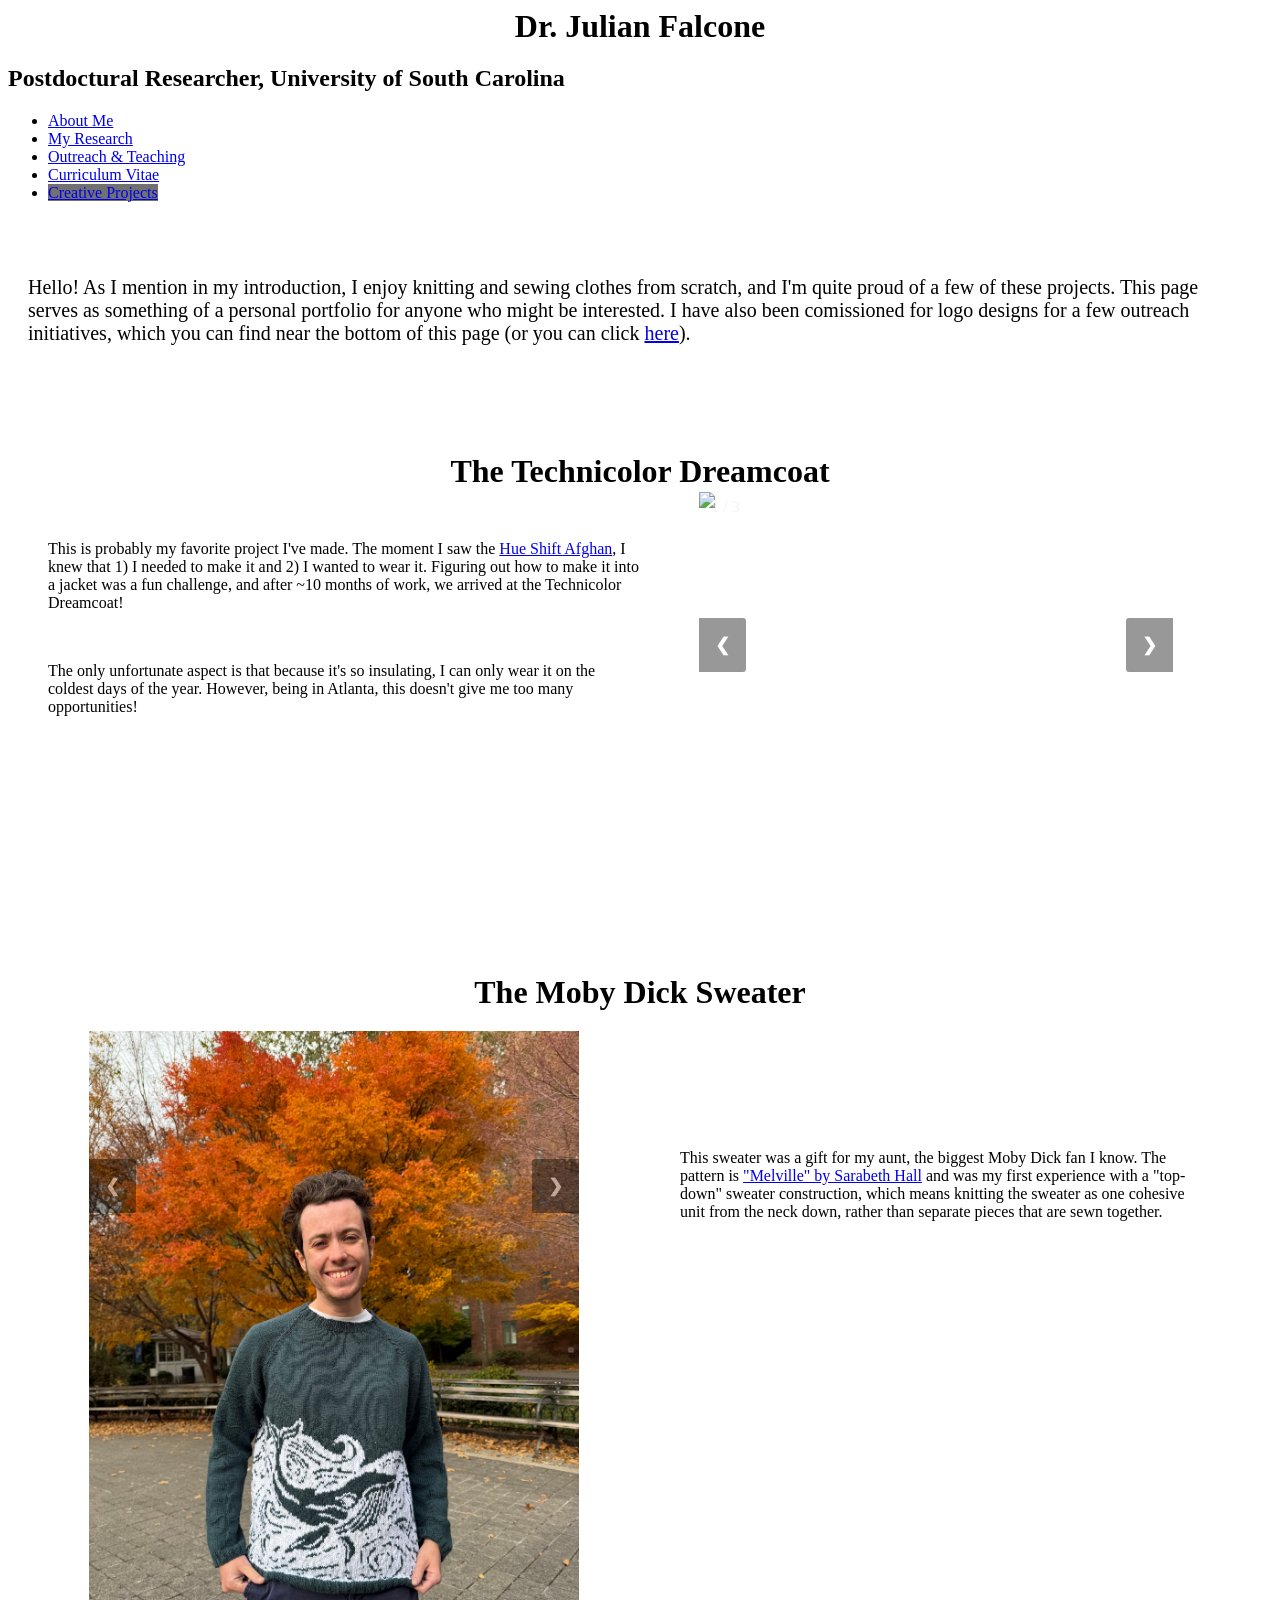
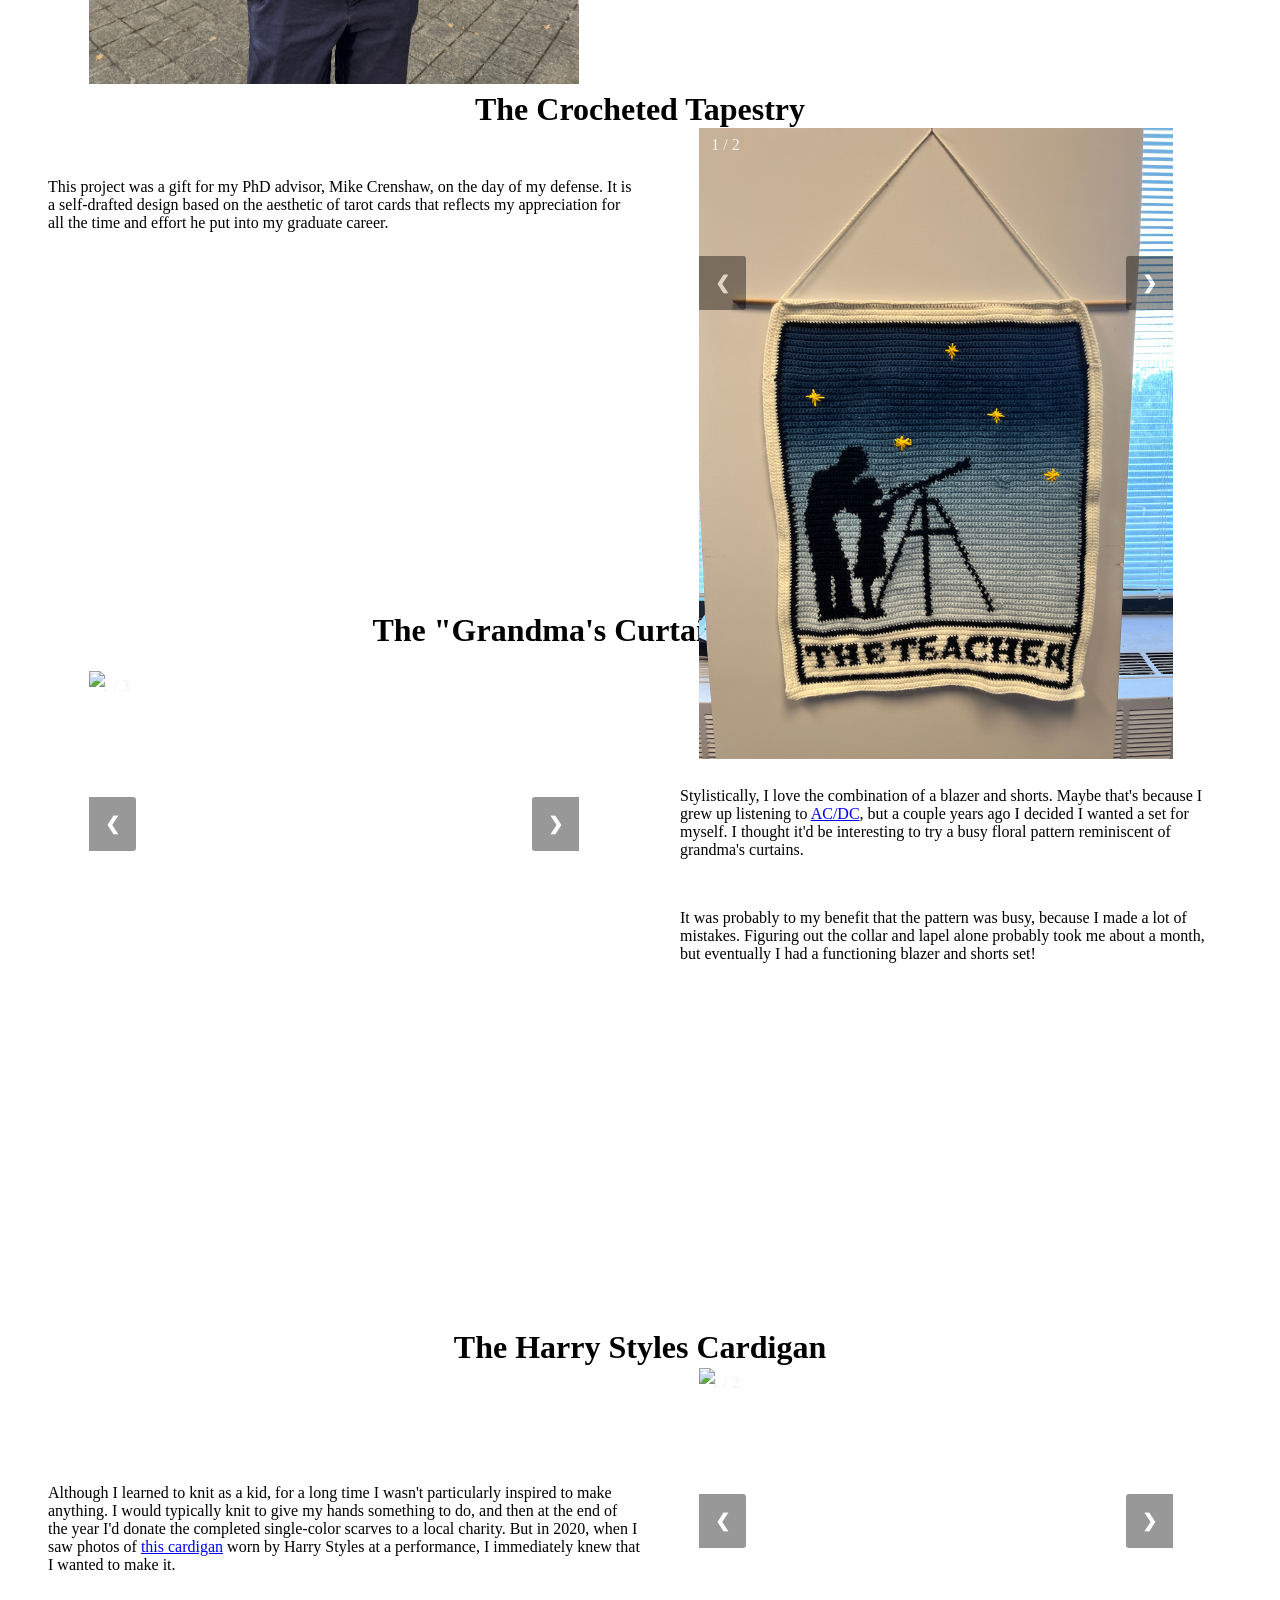
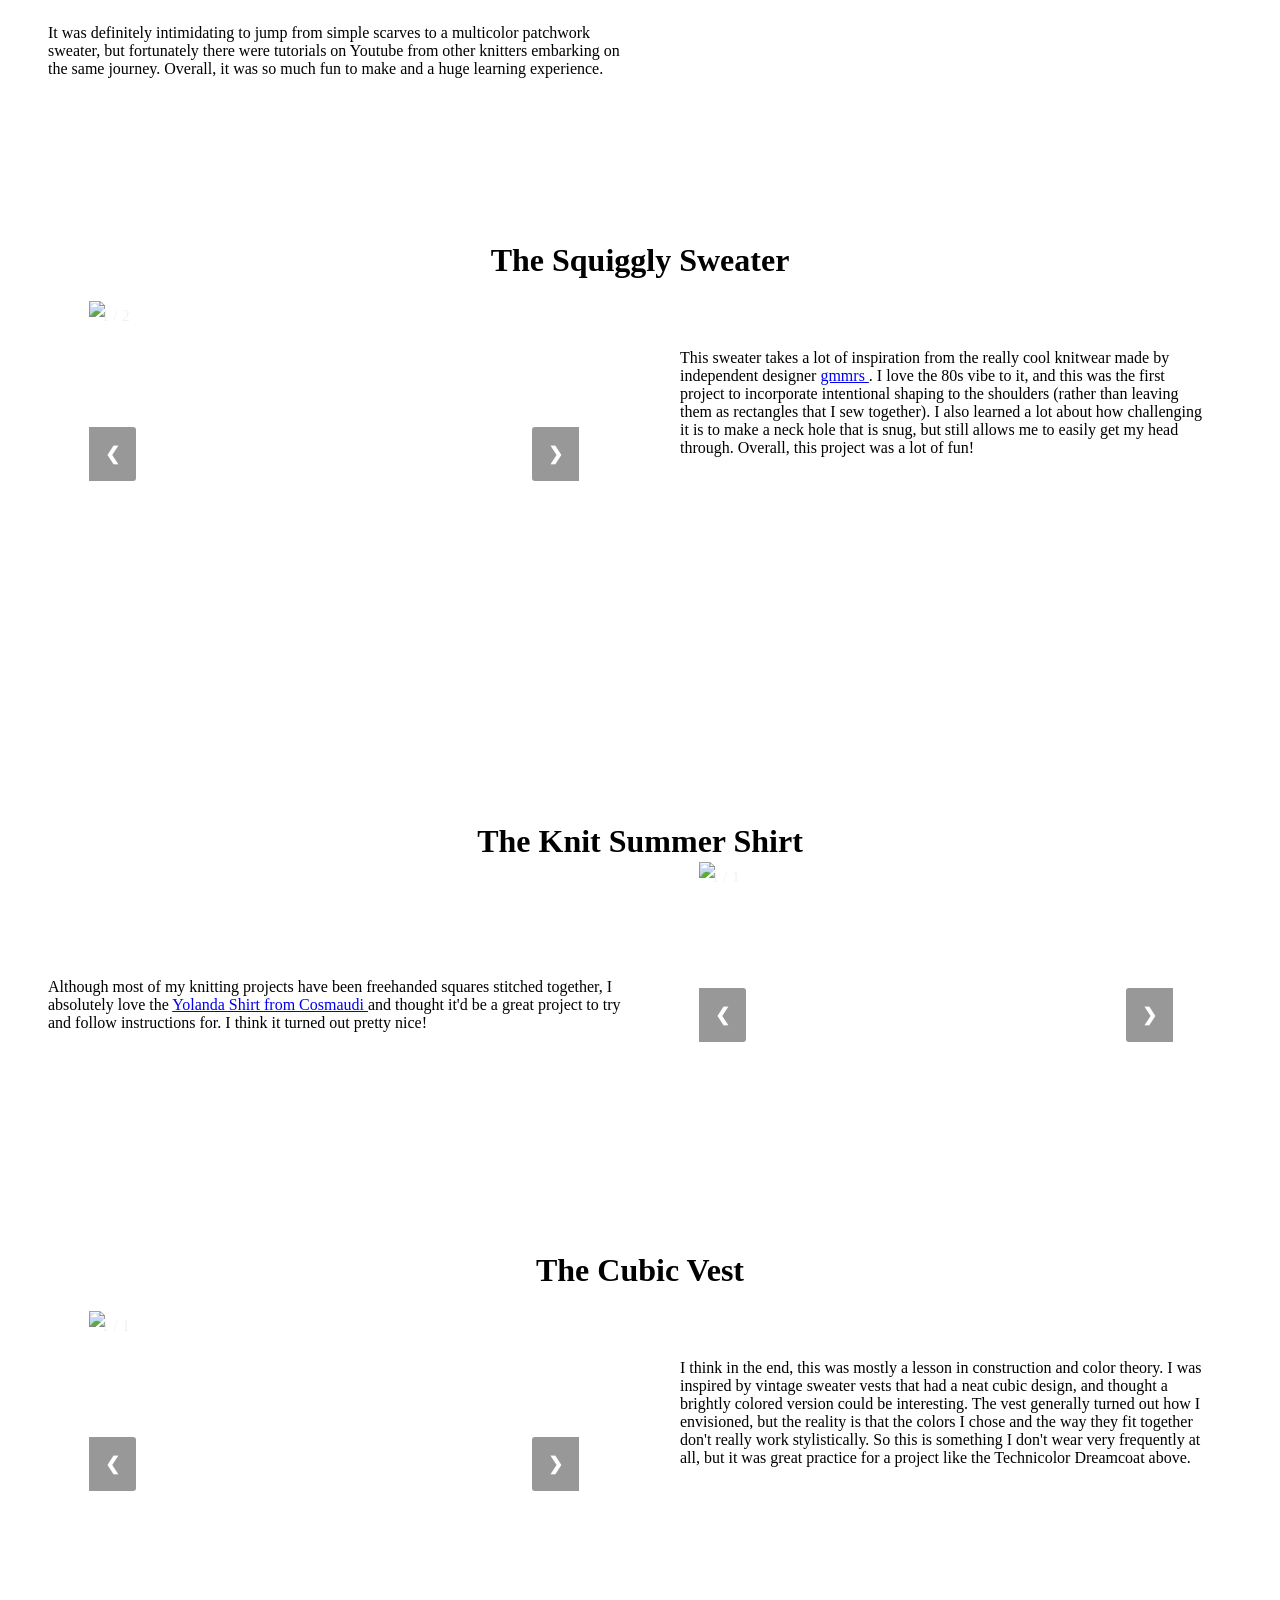
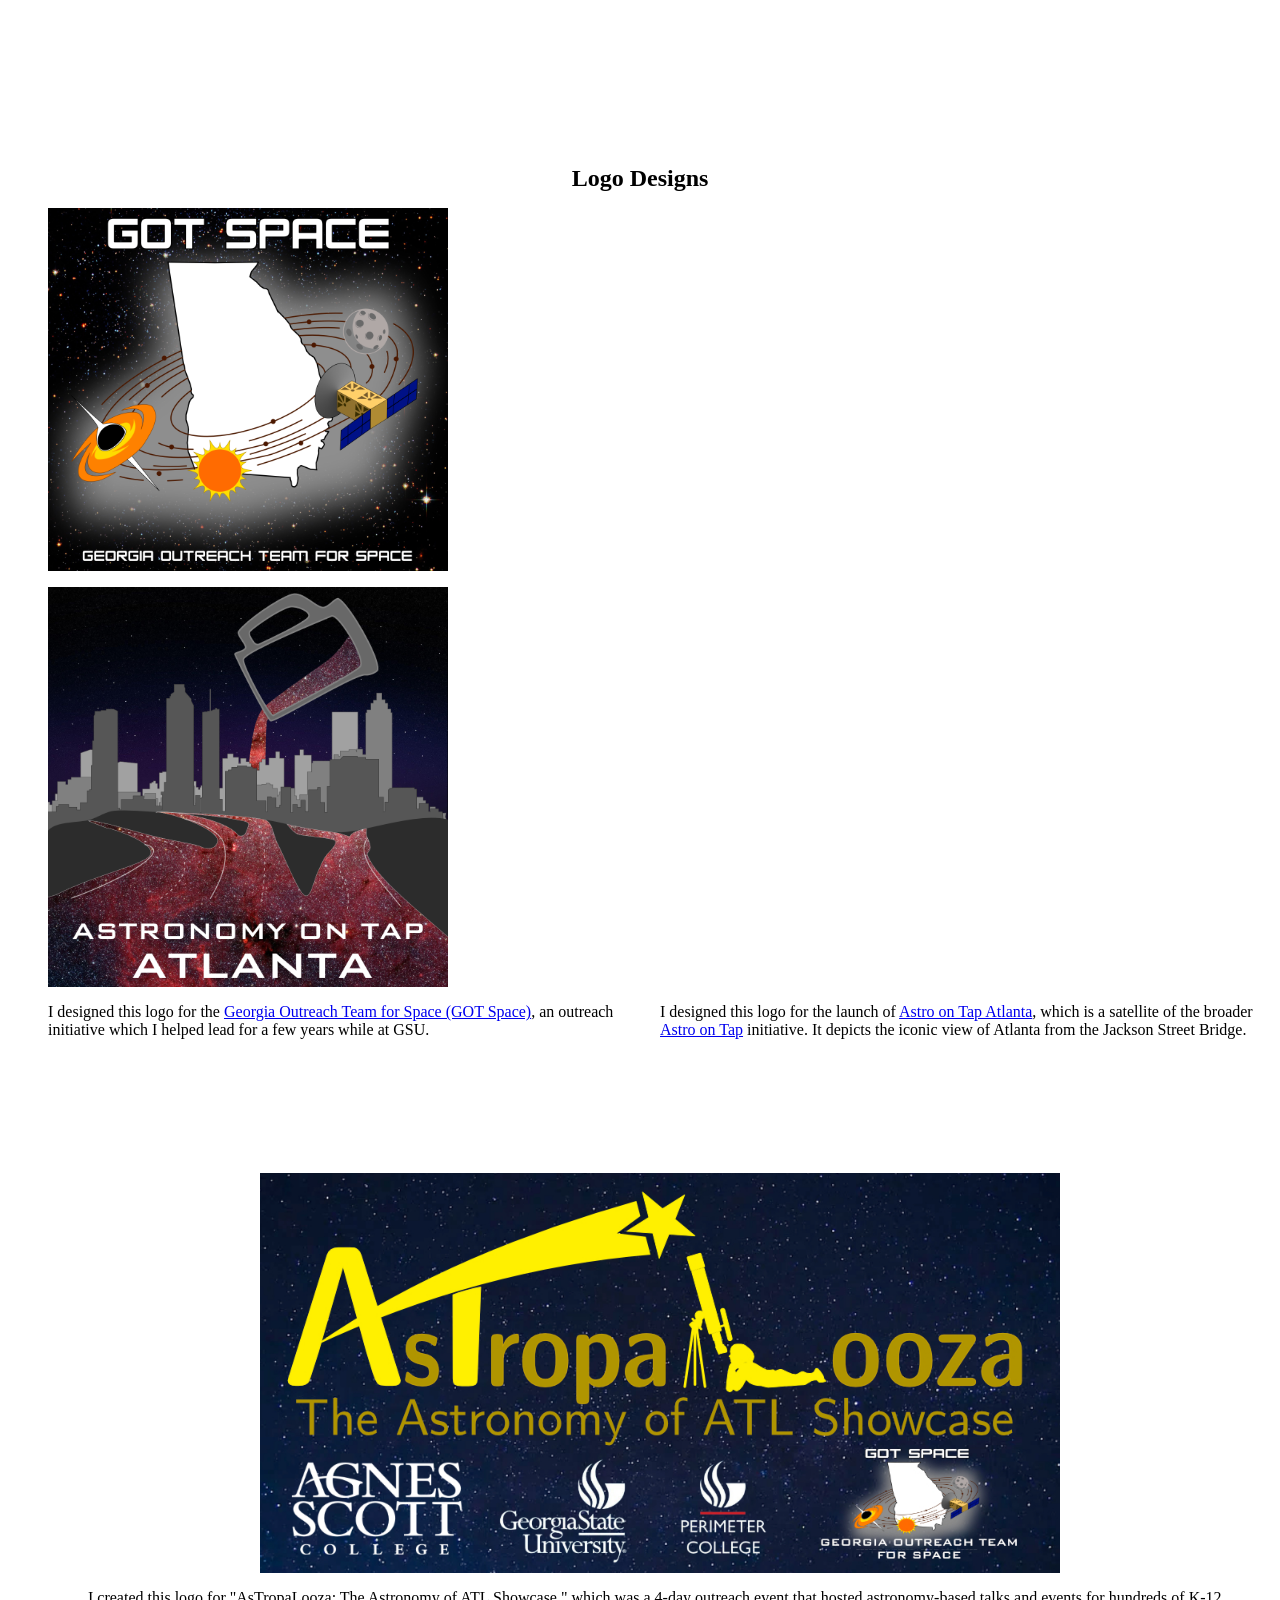
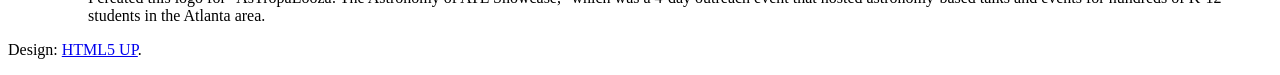
==== creative.html @ ec58219b "Updates to main page, creative page, and CV" ====
<!DOCTYPE HTML>
<!--
	Stellar by HTML5 UP
	html5up.net | @ajlkn
	Free for personal and commercial use under the CCA 3.0 license (html5up.net/license)

-->


<style>


.red { color: #FF0000; }
.normal { color: #636363;}



* {box-sizing:border-box}
.bigcoat, .melville, .miketapestry, .floralsuit, .hscardigan, .squiggle, .knitsummershirt, .cubevest {display: none}
img {vertical-align: middle;}
/* Slideshow container */
.slideshow-container {
  max-width: 80%;
  height: 200px;
  position: relative;
  margin: auto;
}

/* Hide the images by default */
.mySlides {
  display: none;
}

/* Next & previous buttons */
.prev, .next {
  cursor: pointer;
  position: absolute;
  top: 50%;
  width: auto;
  margin-top: -22px;
  padding: 16px;
  color: white;
  font-weight: bold;
  font-size: 18px;
  transition: 0.6s ease;
  border-radius: 0 3px 3px 0;
  user-select: none;
  background-color: black;
  opacity: .4;
}

/* Position the "next button" to the right */
.next {
  right: 0;
  border-radius: 3px 0 0 3px;
}

/* On hover, add a black background color with a little bit see-through */
.prev:hover, .next:hover {
  /*background-color: rgba(0,0,0,0.8);*/
  color: white;
  opacity: 1;
}

/* Caption text */
.text {
  color: #f2f2f2;
  font-size: 15px;
  padding: 8px 12px;
  position: absolute;
  bottom: 8px;
  width: 100%;
  text-align: center;
}

/* Number text (1/3 etc) */
.numbertext {
  color: #f2f2f2;
  font-size: 16px;
  padding: 8px 12px;
  position: absolute;
  top: 0;
}

/* The dots/bullets/indicators */
.dot {
  cursor: pointer;
  height: 15px;
  width: 15px;
  margin: 0 2px;
  background-color: #bbb;
  border-radius: 50%;
  display: inline-block;
  transition: background-color 0.6s ease;
}

.active, .dot:hover {
  background-color: #717171;
  /*color: white;*/
}

/* Fading animation */
.fade {
  animation-name: fade;
  animation-duration: 1.5s;
}

@keyframes fade {
  from {opacity: .4}
  to {opacity: 1}
}

.splide__slide img {
  width: 50%;
  height: auto;
}

li.ok:before {
  /* For a round bullet */
  content: '\2022';
  /* For a square bullet */
  /*content:'\25A0';*/
  display: block;
  position: relative;
  max-width: 0;
  max-height: 0;
  left: -25px;
  top: 0;
  color: green;
  font-size: 30px;
}

.column {
  float: left;
  width: 50%;
  margin: 0px;
}

/* Clear floats after the columns */
.row:after {
  content: "";
  display: table;
  clear: both;
}

.center {
            display: block;
            margin-left: auto;
            margin-right: auto;
        }

h1 {
    text-align: center;
    margin: 0px auto;
    display; block;
}

p {
  font-size: 16px;
}

</style>

<html>
	<head>
		<title>Julian Falcone | USC </title>
		<meta charset="utf-8" />
		<meta name="viewport" content="width=device-width, initial-scale=1, user-scalable=no" />
		<link rel="stylesheet" href="assets/css/main.css" />
		<noscript><link rel="stylesheet" href="assets/css/noscript.css" /></noscript>
	</head>
	<body class="is-preload">

		<!-- Wrapper -->
			<div id="wrapper">

				<!-- Header -->
					<header id="header" class="alt">
					<!-- 	<span class="logo"><img src="images/logo.svg" alt="" /></span> -->
						<h1>Dr. Julian Falcone</h1>
						<h2>Postdoctural Researcher, University of South Carolina</h2>
					</header>

				<!-- Nav -->
					<nav id="nav">
						<ul>
							<li><a href="index.html">About Me</a></li>
							<li><a href="index.html#first">My Research</a></li>
							<!--<li><a href="#second">Education & Work</a></li> -->
							<li><a href="index.html#third">Outreach & Teaching</a></li>
							<li><a href="curriculum vitae.pdf">Curriculum Vitae</a></li>
              <li><a href="creative.html" class="active">Creative Projects</a></li>

						</ul>
					</nav>
<div id="main">
				<!-- Main -->

<p>&nbsp;</p>

<p style="padding:20px; font-size:20px;">Hello! As I mention in my introduction, I enjoy knitting and sewing clothes from scratch, and I'm quite proud of a few of these projects. This page serves as something of a personal portfolio for anyone who might be interested. I have also been comissioned for logo designs for a few outreach initiatives, which you can find near the bottom of this page (or you can click <a href="#logo">here</a>). </p>



<p>&nbsp;</p><p>&nbsp;</p>












<h1> The Technicolor Dreamcoat </h1>
<div class="row" style="padding:0px 40px 0px 40px">
 <div class="column">
<p>&nbsp;</p>
   <p> This is probably my favorite project I've made. The moment I saw the <a href="https://www.knitpicks.com/hue-shift-afghan/p/41112D"> Hue Shift Afghan</a>, I knew that 1) I needed to make it and 2) I wanted to wear it. Figuring out how to make it into a jacket was a fun challenge, and after ~10 months of work, we arrived at the Technicolor Dreamcoat!  </p>

<p>&nbsp;</p>

   <p>The only unfortunate aspect is that because it's so insulating, I can only wear it on the coldest days of the year. However, being in Atlanta, this doesn't give me too many opportunities!</p>

 </div>

 <div class="column">
   <div class="slideshow-container" style="width:100%; height: 300px !important;">

     <!-- Full-width images with number and caption text -->
     <div class="bigcoat">
       <div class="numbertext">1 / 3</div>
       <img src="clothes/big_coat_1.jpg" style="width:100%">
     </div>

     <div class="bigcoat">
       <div class="numbertext">2 / 3</div>
       <img src="clothes/big_coat_2.jpg" style="width:100%">
     </div>

     <div class="bigcoat">
       <div class="numbertext">3 / 3</div>
       <img src="clothes/big_coat_3.jpg" style="width:100%">
     </div>

     <!-- Next and previous buttons-->
     <a class="prev" onclick="plusSlides(-1,0)">&#10094;</a>
     <a class="next" onclick="plusSlides(1,0)">&#10095;</a>
   </div>
   <br>
</div>

</div>
   <br>




   <h1> <br><br><br><br>The Moby Dick Sweater</h1>
   <div class="row" style="padding:20px">

     <div class="column">
       <div class="slideshow-container" style="width:90%; height: 300px !important;">

         <!-- Full-width images with number and caption text -->
         <div class="melville">
           <div class="numbertext">1 / 2</div>
           <img src="clothes/melville_1.jpg" style="width:100%">
         </div>

         <div class="melville">
           <div class="numbertext">2 / 2</div>
           <img src="clothes/melville_2.jpg" style="width:100%">
         </div>

         


         <!-- Next and previous buttons-->
         <a class="prev" onclick="plusSlides(-1,1)">&#10094;</a>
         <a class="next" onclick="plusSlides(1,1)">&#10095;</a>
       </div>
       <br>
  </div>

    <div class="column" style="padding:0px 40px 0px 40px">
<p>&nbsp;</p><p>&nbsp;</p><p>&nbsp;</p>
      <p> This sweater was a gift for my aunt, the biggest Moby Dick fan I know. The pattern is <a href="https://www.ravelry.com/patterns/library/melville-5"> "Melville" by Sarabeth Hall</a> and was my first experience with a "top-down" sweater construction, which means knitting the sweater as one cohesive unit from the neck down, rather than separate pieces that are sewn together.</p>
    </div>
</div>

<p>&nbsp;</p><p>&nbsp;</p><p>&nbsp;</p>
 <p>&nbsp;</p><p>&nbsp;</p><p>&nbsp;</p>
 <p>&nbsp;</p><p>&nbsp;</p><p>&nbsp;</p>














<h1> The Crocheted Tapestry </h1>
<div class="row" style="padding:0px 40px 0px 40px">
 <div class="column">
<p>&nbsp;</p>
   <p> This project was a gift for my PhD advisor, Mike Crenshaw, on the day of my defense. It is a self-drafted design based on the aesthetic of tarot cards that reflects my appreciation for all the time and effort he put into my graduate career. </p>

 </div>

 <div class="column">
   <div class="slideshow-container" style="width:100%; height: 300px !important;">

     <!-- Full-width images with number and caption text -->
     <div class="miketapestry">
       <div class="numbertext">1 / 2</div>
       <img src="clothes/miketapestry_1.jpg" style="width:100%">
     </div>

     <div class="miketapestry">
       <div class="numbertext">2 / 2</div>
       <img src="clothes/miketapestry_2.jpeg" style="width:100%">
     </div>

    

     <!-- Next and previous buttons-->
     <a class="prev" onclick="plusSlides(-1,2)">&#10094;</a>
     <a class="next" onclick="plusSlides(1,2)">&#10095;</a>
   </div>
   <br>
</div>

</div>
   <br>




   <h1> <br><br><br><br>The "Grandma's Curtains" Floral Suit</h1>
   <div class="row" style="padding:20px">

     <div class="column">
       <div class="slideshow-container" style="width:90%; height: 300px !important;">

         <!-- Full-width images with number and caption text -->
         <div class="floralsuit">
           <div class="numbertext">1 / 3</div>
           <img src="clothes/floral_suit_1.jpg" style="width:100%">
         </div>

         <div class="floralsuit">
           <div class="numbertext">2 / 3</div>
           <img src="clothes/floral_suit_2.jpg" style="width:100%">
         </div>

         <!-- <div class="floralsuit">
           <div class="numbertext">3 / 3</div>
           <img src="clothes/floral_suit_3.jpeg" style="width:90%">
         </div> -->


         <!-- Next and previous buttons-->
         <a class="prev" onclick="plusSlides(-1,3)">&#10094;</a>
         <a class="next" onclick="plusSlides(1,3)">&#10095;</a>
       </div>
       <br>
  </div>

    <div class="column" style="padding:0px 40px 0px 40px">
<p>&nbsp;</p><p>&nbsp;</p><p>&nbsp;</p>
      <p> Stylistically, I love the combination of a blazer and shorts. Maybe that's because I grew up listening to <a href="https://www.loudersound.com/features/a-history-of-angus-young-s-school-uniforms">AC/DC</a>, but a couple years ago I decided I wanted a set for myself. I thought it'd be interesting to try a busy floral pattern reminiscent of grandma's curtains. </p>
      <p>&nbsp;</p>

         <p>It was probably to my benefit that the pattern was busy, because I made a lot of mistakes. Figuring out the collar and lapel alone probably took me about a month, but eventually I had a functioning blazer and shorts set!</p>
    </div>







   <!-- The dots/circles -->


 </div>
 <p>&nbsp;</p><p>&nbsp;</p><p>&nbsp;</p>
 <p>&nbsp;</p><p>&nbsp;</p><p>&nbsp;</p>
 <p>&nbsp;</p><p>&nbsp;</p><p>&nbsp;</p>


 <h1> The Harry Styles Cardigan </h1>
 <div class="row" style="padding:0px 40px 0px 40px">
  <div class="column">
<p>&nbsp;</p><p>&nbsp;</p><p>&nbsp;</p>
    <p> Although I learned to knit as a kid, for a long time I wasn't particularly inspired to make anything. I would typically knit to give my hands something to do, and then at the end of the year I'd donate the completed single-color scarves to a local charity. But in 2020, when I saw photos of <a href="https://www.cnn.com/style/article/harry-styles-cardigan-va-museum/index.html">this cardigan</a> worn by Harry Styles at a performance, I immediately knew that I wanted to make it. </p>

 <p>&nbsp;</p>

    <p>It was definitely intimidating to jump from simple scarves to a multicolor patchwork sweater, but fortunately there were tutorials on Youtube from other knitters embarking on the same journey. Overall, it was so much fun to make and a huge learning experience.</p>

  </div>

  <div class="column">
    <div class="slideshow-container" style="width:100%; height: 300px !important;">

      <!-- Full-width images with number and caption text -->
      <div class="hscardigan">
        <div class="numbertext">1 / 2</div>
        <img src="clothes/hs_cardigan_1.jpg" style="width:100%">
      </div>

      <div class="hscardigan">
        <div class="numbertext">2 / 2</div>
        <img src="clothes/hs_cardigan_2.jpg" style="width:100%">
      </div>



      <!-- Next and previous buttons-->
      <a class="prev" onclick="plusSlides(-1,4)">&#10094;</a>
      <a class="next" onclick="plusSlides(1,4)">&#10095;</a>
    </div>
    <br>
 </div>

 </div>

 <h1> <br><br><br><br>The Squiggly Sweater</h1>
 <div class="row" style="padding:20px">

   <div class="column">
     <div class="slideshow-container" style="width:90%; height: 300px !important;">

       <!-- Full-width images with number and caption text -->
       <div class="squiggle">
         <div class="numbertext">1 / 2</div>
         <img src="clothes/squigglesweater_1.jpg" style="width:100%">
       </div>

       <div class="squiggle">
         <div class="numbertext">2 / 2</div>
         <img src="clothes/squigglesweater_2.jpg" style="width:100%">
       </div>


       <!-- Next and previous buttons-->
       <a class="prev" onclick="plusSlides(-1,5)">&#10094;</a>
       <a class="next" onclick="plusSlides(1,5)">&#10095;</a>
     </div>
     <br>
 </div>

  <div class="column" style="padding:0px 40px 0px 40px">
 <p>&nbsp;</p>
    <p> This sweater takes a lot of inspiration from the really cool knitwear made by independent designer <a href = "https://gmmrs.com/">gmmrs </a>. I love the 80s vibe to it, and this was the first project to incorporate intentional shaping to the shoulders (rather than leaving them as rectangles that I sew together). I also learned a lot about how challenging it is to make a neck hole that is snug, but still allows me to easily get my head through. Overall, this project was a lot of fun! </p>
  </div>



           </div>
<!--

 <h1> <br><br><br><br>The Wide Pants</h1>
 <div class="row" style="padding:20px">

   <div class="column">
     <div class="slideshow-container" style="width:90%; height: 300px !important;">

        Full-width images with number and caption text -->
       <!-- <div class="widepants">
         <div class="numbertext">1 / 1</div>
         <img src="clothes/widepants_1.jpeg" style="width:100%">
       </div> -->

<!--
       <div class="widepants">
         <div class="numbertext">2 / 2</div>
         <img src="clothes/widepants_2.jpeg" style="width:100%">
       </div>
-->


       <!-- Next and previous buttons-->
       <!-- <a class="prev" onclick="plusSlides(-1,3)">&#10094;</a>
       <a class="next" onclick="plusSlides(1,3)">&#10095;</a>
     </div>
     <br>
 </div>

  <div class="column" style="padding:0px 40px 0px 40px">
 <p>&nbsp;</p>
    <p> These wide leg pants were inspired by an <a href="https://www.nme.com/blogs/festivals-blog/heres-where-you-can-get-your-hands-on-the-t-shirt-alex-turner-was-wearing-at-glastonbury-6355">extremely cool outfit</a> worn by Alex Turner (of the Arctic Monkeys) at a festival several years ago. What made these pants partciularly interesting was the pattern of the buttons on the front, which it took from traditional sailor pants in that they completely replace the zipper. </p>

  <p>&nbsp;</p>

     <p>Constructing functional buttonholes for my version of these pants was, to put it lightly, torture. It was a lot of trial and error until the buttons worked in a way that fit my waist, and which when unbottoned, I could get into and out of the pants. If I were to do this over, I think I would make the buttons purely decorative and perhaps in a different color so they would actually be visible. But I'm still pretty happy with how these pants came out... and they have pockets! </p> -->
          <!-- The dots/circles
</div>
</div>-->
<p>&nbsp;</p><p>&nbsp;</p><p>&nbsp;</p>
<p>&nbsp;</p><p>&nbsp;</p>

<h1> The Knit Summer Shirt </h1>
<div class="row" style="padding:0px 40px 0px 40px">
 <div class="column">
<p>&nbsp;</p><p>&nbsp;</p><p>&nbsp;</p>
   <p> Although most of my knitting projects have been freehanded squares stitched together, I absolutely love the <a href="https://www.ravelry.com/patterns/library/yolanda-shirt">Yolanda Shirt from Cosmaudi </a> and thought it'd be a great project to try and follow instructions for. I think it turned out pretty nice! </p>

 </div>

 <div class="column">
   <div class="slideshow-container" style="width:100%; height: 300px !important;">

     <!-- Full-width images with number and caption text -->
     <div class="knitsummershirt">
       <div class="numbertext">1 / 1</div>
       <img src="clothes/knitsummershirt_2.jpg" style="width:100%">
     </div>



     <!-- Next and previous buttons-->
     <a class="prev" onclick="plusSlides(-1,6)">&#10094;</a>
     <a class="next" onclick="plusSlides(1,6)">&#10095;</a>
   </div>
   <br>


</div>
</div>





<h1> <br><br>The Cubic Vest</h1>
<div class="row" style="padding:20px">

  <div class="column">
    <div class="slideshow-container" style="width:90%; height: 300px !important;">

      <!-- Full-width images with number and caption text -->
      <div class="cubevest">
        <div class="numbertext">1 / 1</div>
        <img src="clothes/cubevest.jpeg" style="width:100%">
      </div>



      <!-- Next and previous buttons-->
      <a class="prev" onclick="plusSlides(-1,7)">&#10094;</a>
      <a class="next" onclick="plusSlides(1,7)">&#10095;</a>
    </div>
    <br>
</div>

 <div class="column" style="padding:0px 40px 0px 40px">
<p>&nbsp;</p>
   <p> I think in the end, this was mostly a lesson in construction and color theory. I was inspired by vintage sweater vests that had a neat cubic design, and thought a brightly colored version could be interesting. The vest generally turned out how I envisioned, but the reality is that the colors I chose and the way they fit together don't really work stylistically. So this is something I don't wear very frequently at all, but it was great practice for a project like the Technicolor Dreamcoat above.  </p>
 </div>



          </div>

          


<p>&nbsp;</p><p>&nbsp;</p><p>&nbsp;</p>



<section id="logo" class="main special">
                <header class="major">
                  <h1><b>Logo Designs</b></h1>
                </header>
                <ul class="features">
                 



                  <p> <span class="image left"><img src="images/logos/got space logo.jpg" width = 400 /> </span>
  
  </p>


  <p> <span class="image right"><img src="images/logos/astro on tap logo.jpg" width = 400 /> </span>
 
  </p>


  <div class="row">
  <div class="column">I designed this logo for the <a href="https://physics-astro.gsu.edu/got-space/">Georgia Outreach Team for Space (GOT Space)</a>, an outreach initiative which I helped lead for a few years while at GSU. 
  	<!-- It features a depiction of a CubeSat, which is a type of small satellite deployed into orbit from the International Space Station, and which is utilized in research at Georgia Tech. -->

<p>&nbsp;</p><p>&nbsp;</p><p>&nbsp;</p>
  </div>
  
  <div class="column">I designed this logo for the launch of <a href="https://astronomyontap.org/locations/atlanta-georgia/">Astro on Tap Atlanta</a>, which is a satellite of the broader <a href="https://astronomyontap.org/about-us/">Astro on Tap</a> initiative. It depicts the iconic view of Atlanta from the Jackson Street Bridge.</div>
 


</div>

<figure>
        <img src="images/logos/astropalooza logo.jpg" width = 800 class = 'center'>
        <p>I created this logo for "AsTropaLooza: The Astronomy of ATL Showcase," which was a 4-day outreach event that hosted astronomy-based talks and events for hundreds of K-12 students in the Atlanta area. 
        <!-- We capitalized the "A", "T", and "L" in AsTropaLooza because Atlanta is typically abbreviated to "ATL," and so I wanted the feature those letters prominently in the logo.</p> -->
    </figure>



<!-- <img src="images/logos/astropalooza logo.jpg" width = 800 />
<p>test</p> -->








                  </section>





            <!-- Get Started -->


          </div>




					</div>





</section>
				<!-- Footer -->
					<footer id="footer">
					<!--	<section>
							<h2>Aliquam sed mauris</h2>
							<p>Sed lorem ipsum dolor sit amet et nullam consequat feugiat consequat magna adipiscing tempus etiam dolore veroeros. eget dapibus mauris. Cras aliquet, nisl ut viverra sollicitudin, ligula erat egestas velit, vitae tincidunt odio.</p>
							<ul class="actions">
								<li><a href="generic.html" class="button">Learn More</a></li>
							</ul>
						</section> -->
						<!-- <section>
							<h2>Contact</h2>
							<dl class="alt">
								<dt>Address</dt>
								<dd>25 Park Place, Atlanta, GA</dd>
								<dt>Email</dt>
								<dd>jfalcone2@gsu.edu</dd>

							</dl>
							<ul class="icons">
								<li><a href="https://twitter.com/astrofalcone" class="icon brands fa-twitter alt"><span class="label">Twitter</span></a></li>
								<li><a href="#" class="icon brands fa-github alt"><span class="label">GitHub</span></a></li> 
							</ul>
						</section>-->
						<p class="copyright">Design: <a href="https://html5up.net">HTML5 UP</a>.</p>
					</footer>

			</div>



    </div>

		<!-- Scripts -->
			<script src="assets/js/jquery.min.js"></script>
			<script src="assets/js/jquery.scrollex.min.js"></script>
			<script src="assets/js/jquery.scrolly.min.js"></script>
			<script src="assets/js/browser.min.js"></script>
			<script src="assets/js/breakpoints.min.js"></script>
			<script src="assets/js/util.js"></script>
			<script src="assets/js/main.js"></script>
      <script src=" https://cdn.jsdelivr.net/npm/@splidejs/splide@4.1.4/dist/js/splide.min.js "></script>
      <link href=" https://cdn.jsdelivr.net/npm/@splidejs/splide@4.1.4/dist/css/splide.min.css " rel="stylesheet">

      <script>



let slideId = ["bigcoat", "melville", "miketapestry", "floralsuit", "hscardigan", "squiggle", "knitsummershirt", "cubevest"]
let slideIndex = new Array(slideId.length).fill(1)//[1,1,1,1,1,1,1,1];


for (i = 0; i < slideIndex.length; i++) {
  showSlides(1,i);
}

// showSlides(1, 0);
// showSlides(1, 1);
// showSlides(1, 2);
// showSlides(1, 3);
// showSlides(1, 4);
// showSlides(1, 5);
// showSlides(1, 6);
// showSlides(1, 7);

function plusSlides(n, no) {
  showSlides(slideIndex[no] += n, no);
}

function showSlides(n, no) {
  let i;
  let x = document.getElementsByClassName(slideId[no]);
  if (n > x.length) {slideIndex[no] = 1}
  if (n < 1) {slideIndex[no] = x.length}
  for (i = 0; i < x.length; i++) {
     x[i].style.display = "none";
  }
  x[slideIndex[no]-1].style.display = "block";
}

      </script>

	</body>
</html>
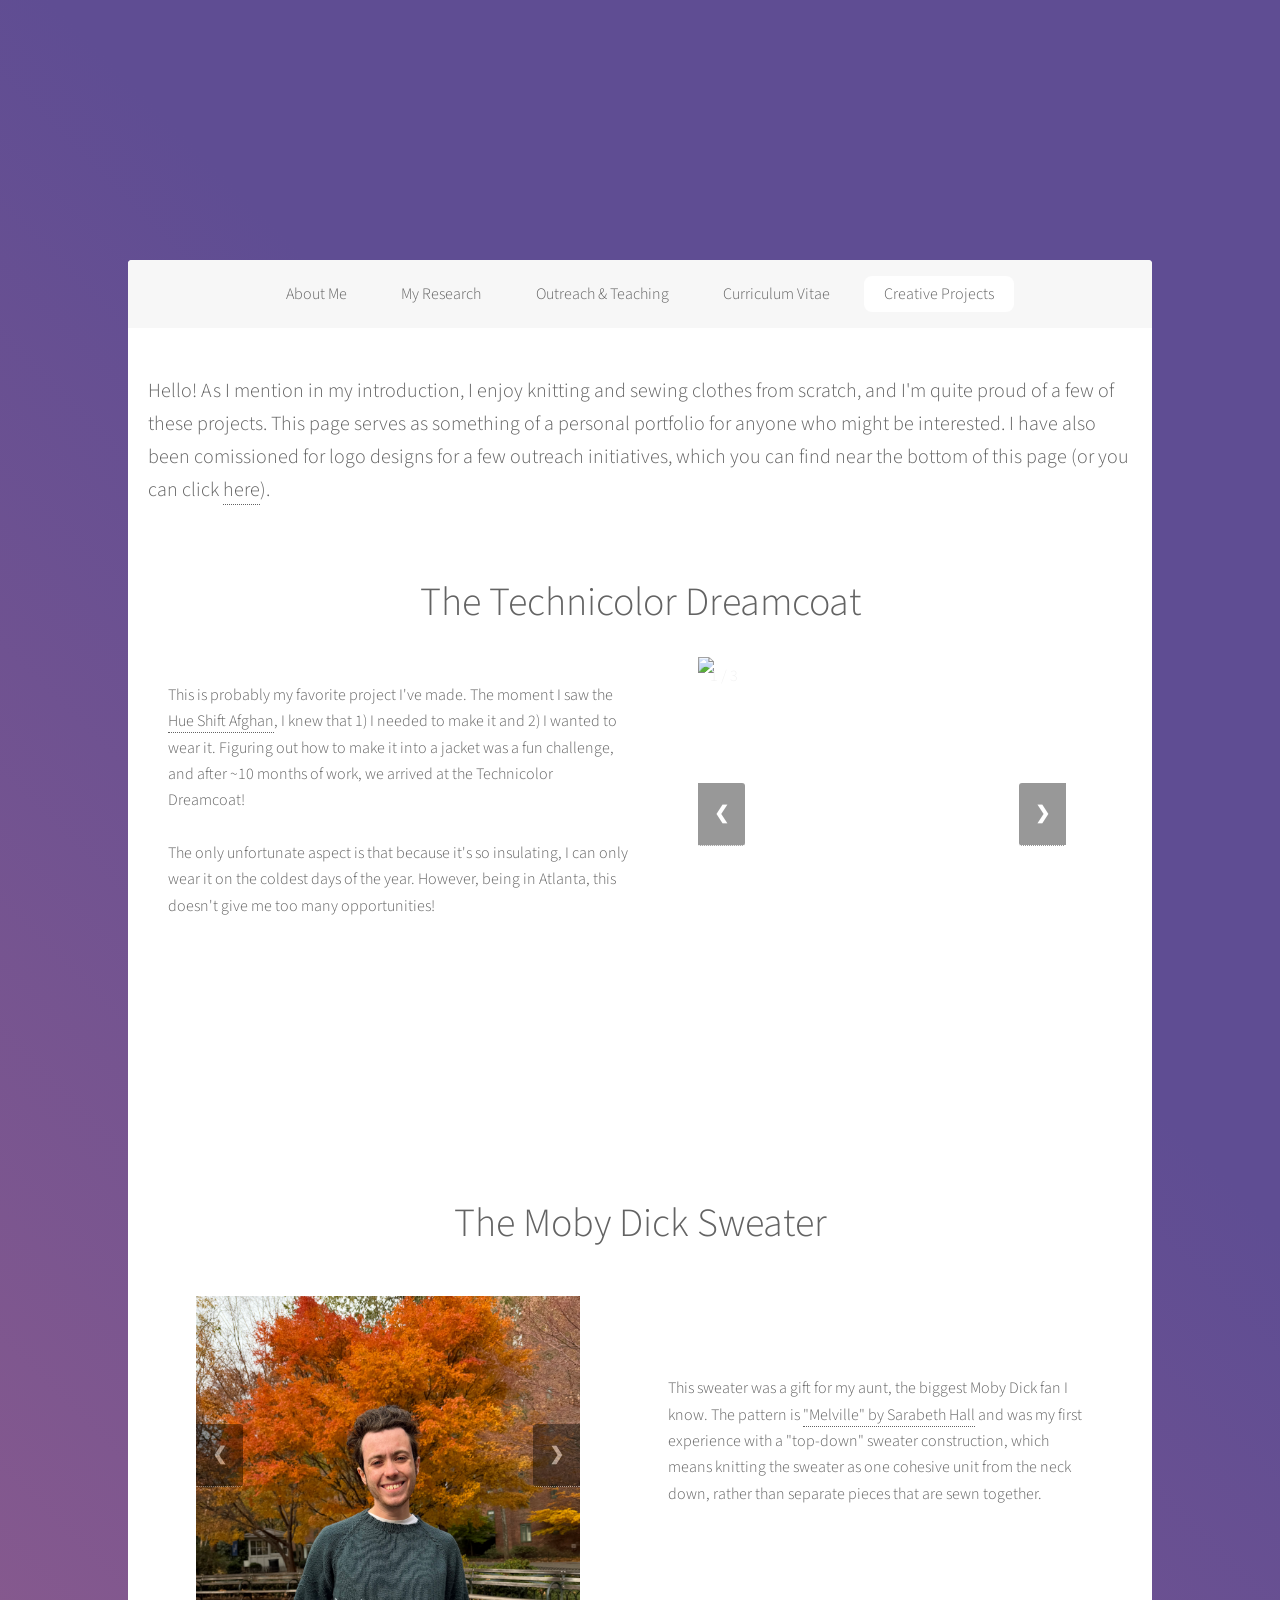
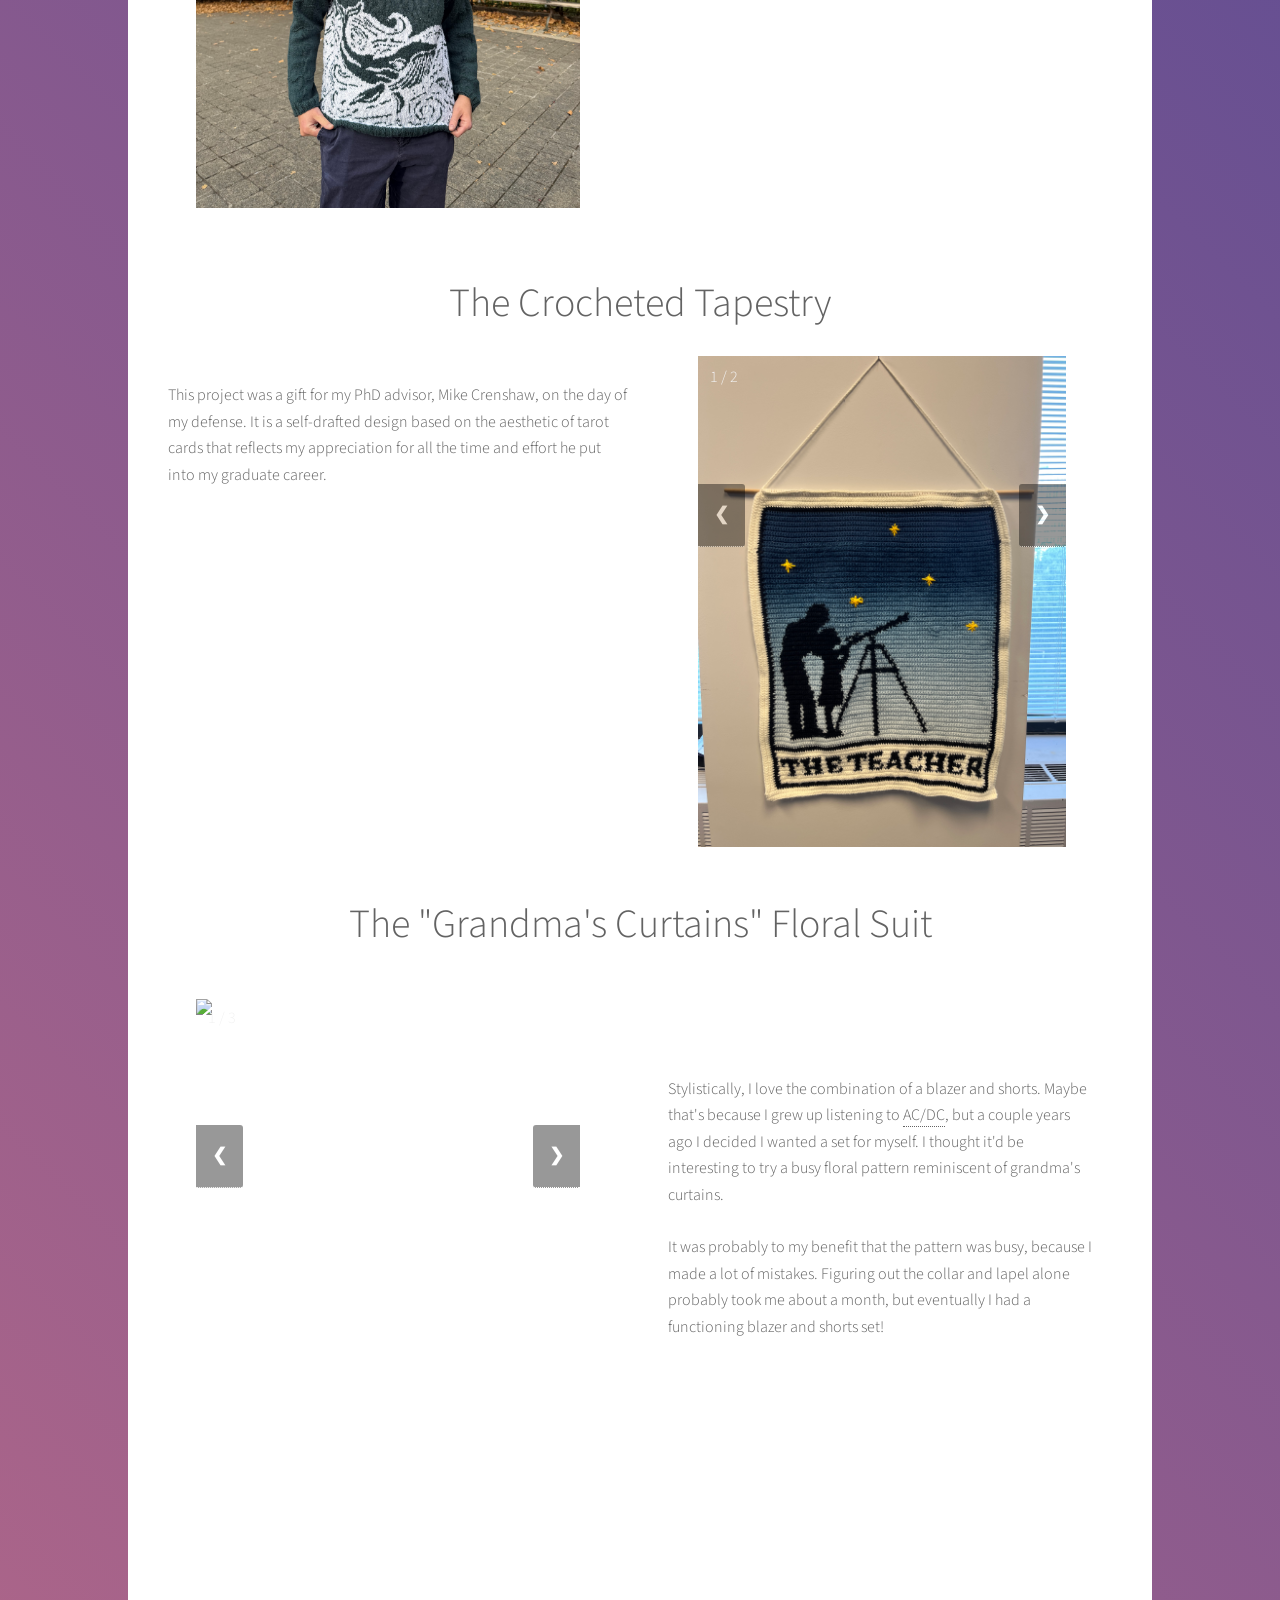
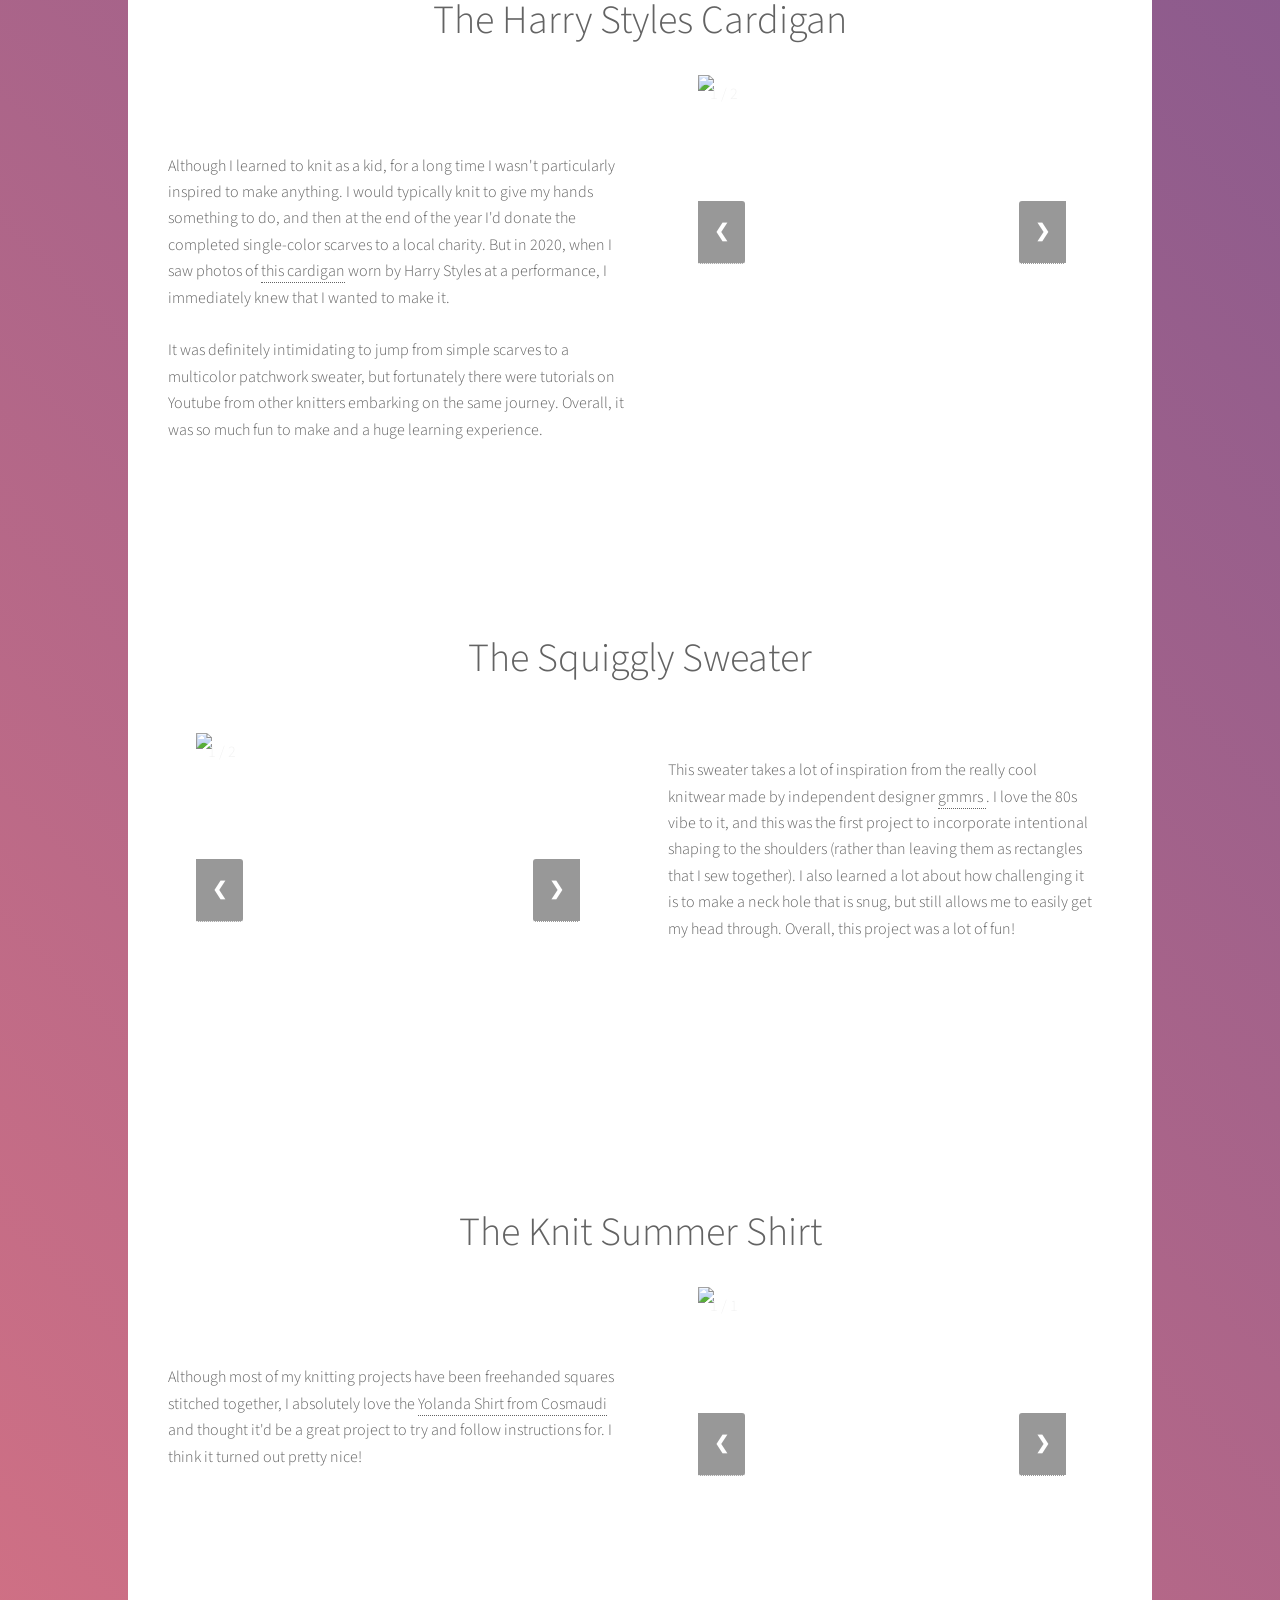
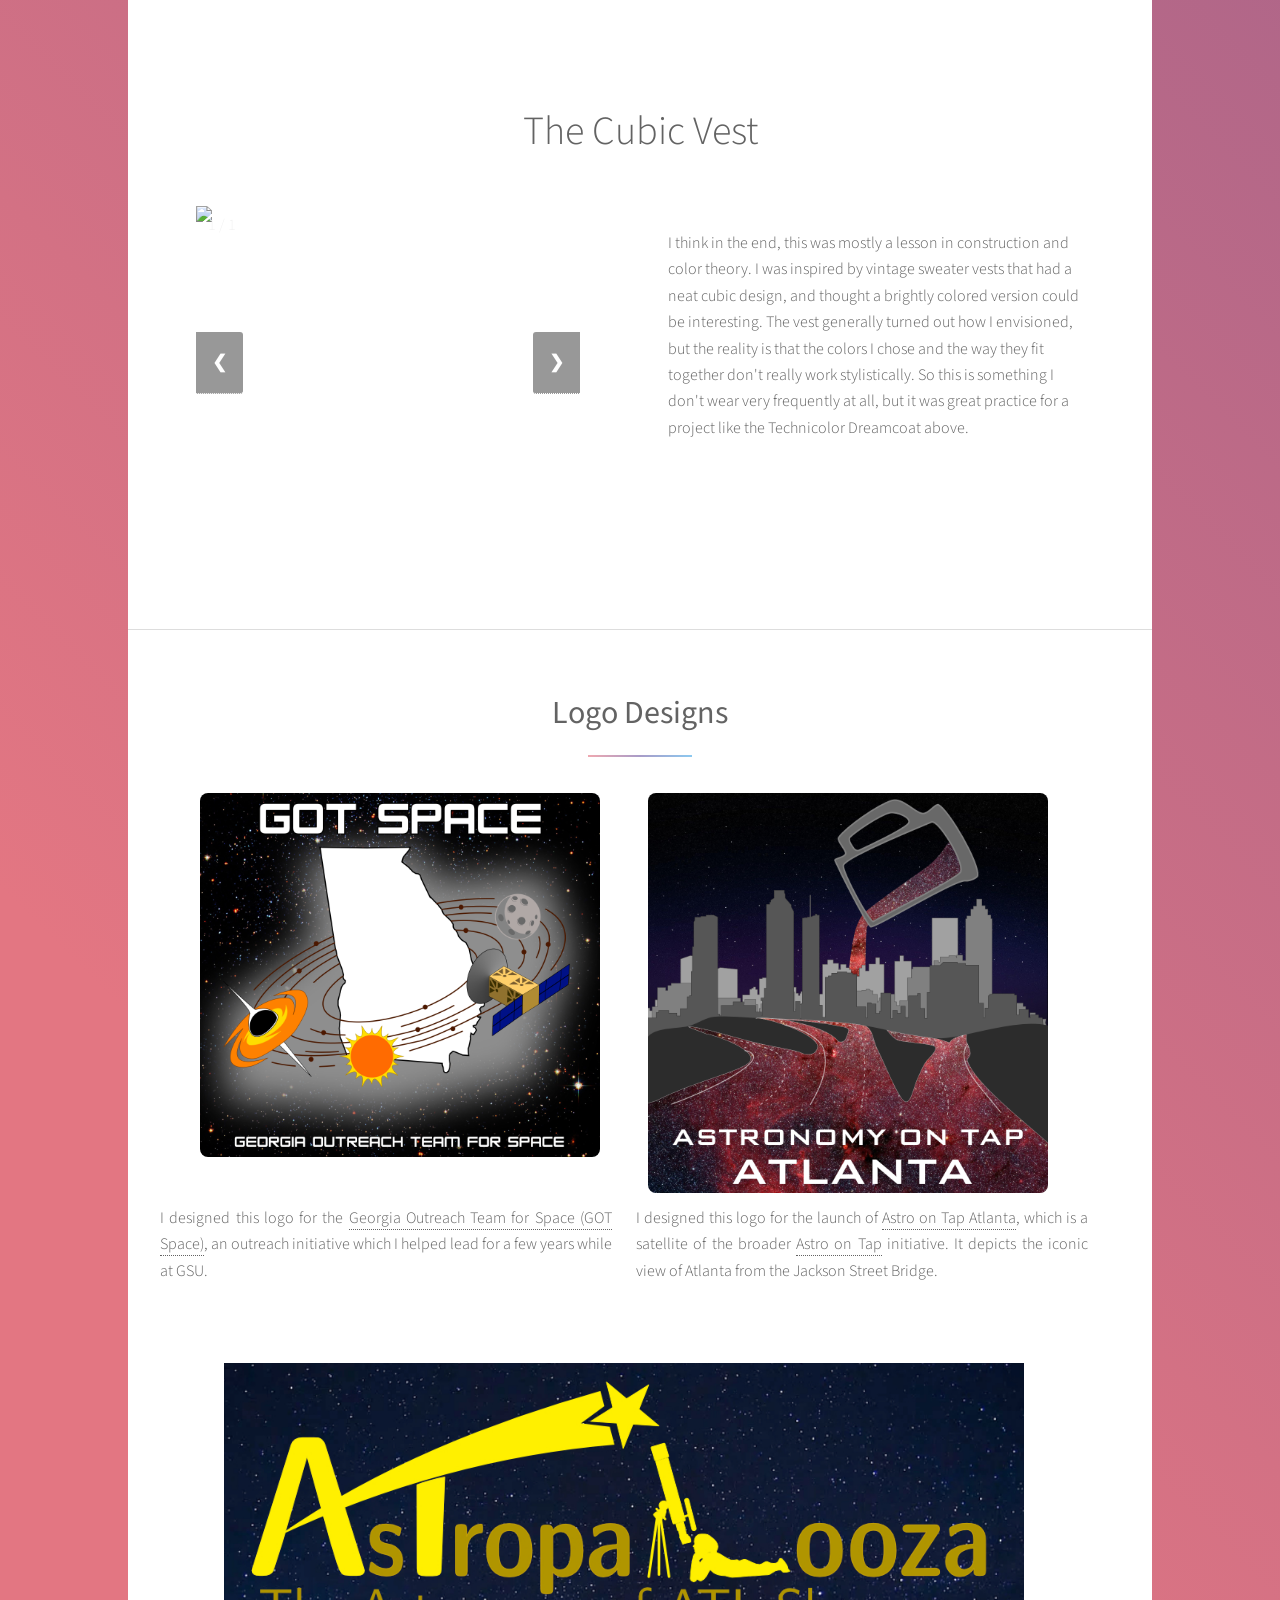
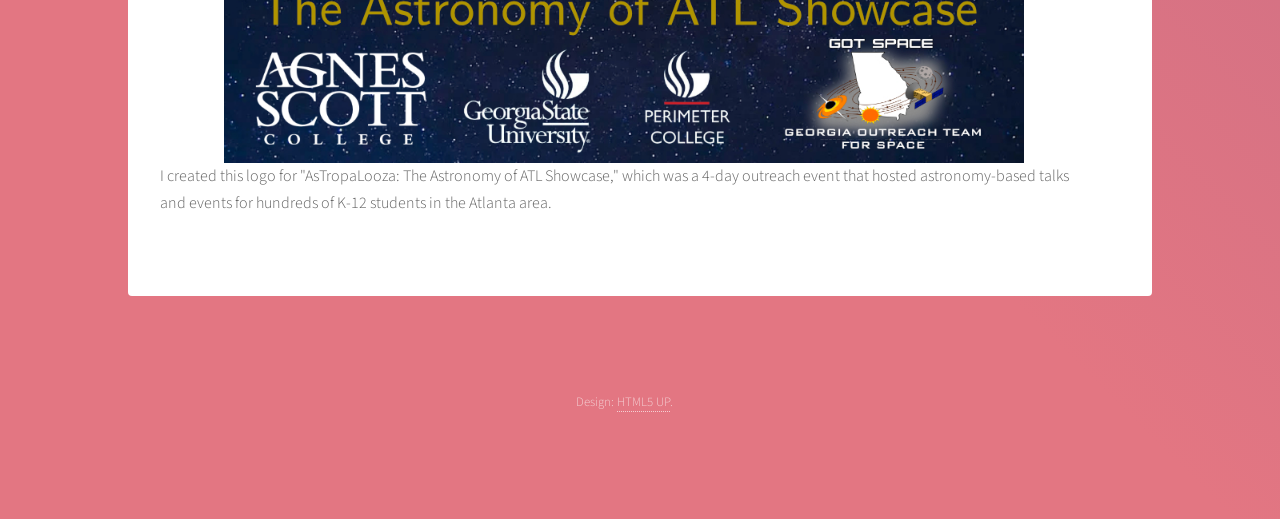
==== commit 45f3b0e6: "updated some mobile formatting" ====
--- a/creative.html
+++ b/creative.html
@@ -17,7 +17,13 @@
 
 * {box-sizing:border-box}
 .bigcoat, .melville, .miketapestry, .floralsuit, .hscardigan, .squiggle, .knitsummershirt, .cubevest {display: none}
-img {vertical-align: middle;}
+img {vertical-align: middle; 
+
+max-width: 100%;
+
+height: auto;
+
+}
 /* Slideshow container */
 .slideshow-container {
   max-width: 80%;
--- a/assets/css/main.css
+++ b/assets/css/main.css
@@ -0,0 +1,3883 @@
+@import url(fontawesome-all.min.css);
+@import 'https://fonts.googleapis.com/css?family=Source+Sans+Pro:300,400';
+
+/*
+	Stellar by HTML5 UP
+	html5up.net | @ajlkn
+	Free for personal and commercial use under the CCA 3.0 license (html5up.net/license)
+*/
+
+.column {
+  float: left;
+  width: 50%;
+	text-align: justify;
+}
+
+/* Clear floats after the columns */
+.row:after {
+  content: "";
+  display: table;
+  clear: both;
+}
+
+.line{
+width: 1012px;
+height: 47px;
+border-bottom: 1px solid black;
+position: absolute;
+}
+
+figure img {
+       display:inline-block;
+        vertical-align: left;
+
+            }
+figure figcaption {
+           display:inline-block;
+    vertical-align: left;
+    width: 350px;
+    font-size: 14px;
+}
+figure {
+  display: inline-block;
+  text-align: justify;
+}
+
+
+html, body, div, span, applet, object,
+iframe, h1, h2, h3, h4, h5, h6, p, blockquote,
+pre, a, abbr, acronym, address, big, cite,
+code, del, dfn, em, img, ins, kbd, q, s, samp,
+small, strike, strong, sub, sup, tt, var, b,
+u, i, center, dl, dt, dd, ol, ul, li, fieldset,
+form, label, legend, table, caption, tbody,
+tfoot, thead, tr, th, td, article, aside,
+canvas, details, embed, figure, figcaption,
+footer, header, hgroup, menu, nav, output, ruby,
+section, summary, time, mark, audio, video {
+	margin: 0;
+	padding: 0;
+	border: 0;
+	font-size: 100%;
+	font: inherit;
+	vertical-align: baseline;}
+
+article, aside, details, figcaption, figure,
+footer, header, hgroup, menu, nav, section {
+	display: block;}
+
+body {
+	line-height: 1;
+}
+
+ol, ul {
+	list-style: none;
+}
+
+blockquote, q {
+	quotes: none;
+}
+
+	blockquote:before, blockquote:after, q:before, q:after {
+		content: '';
+		content: none;
+	}
+
+table {
+	border-collapse: collapse;
+	border-spacing: 0;
+}
+
+body {
+	-webkit-text-size-adjust: none;
+}
+
+mark {
+	background-color: transparent;
+	color: inherit;
+}
+
+input::-moz-focus-inner {
+	border: 0;
+	padding: 0;
+}
+
+input, select, textarea {
+	-moz-appearance: none;
+	-webkit-appearance: none;
+	-ms-appearance: none;
+	appearance: none;
+}
+
+/* Basic */
+
+	@-ms-viewport {
+		width: device-width;
+	}
+
+	body {
+		-ms-overflow-style: scrollbar;
+	}
+
+	@media screen and (max-width: 480px) {
+
+		html, body {
+			min-width: 320px;
+		}
+
+	}
+
+	html {
+		box-sizing: border-box;
+	}
+
+	*, *:before, *:after {
+		box-sizing: inherit;
+	}
+
+	body {
+		background-color: #935d8c;
+		background-image: url("images/overlay.png"), -moz-linear-gradient(45deg, #e37682 15%, #5f4d93 85%);
+		background-image: url("images/overlay.png"), -webkit-linear-gradient(45deg, #e37682 15%, #5f4d93 85%);
+		background-image: url("images/overlay.png"), -ms-linear-gradient(45deg, #e37682 15%, #5f4d93 85%);
+		background-image: url("images/overlay.png"), linear-gradient(45deg, #e37682 15%, #5f4d93 85%);
+	}
+
+		body.is-preload *, body.is-preload *:before, body.is-preload *:after {
+			-moz-animation: none !important;
+			-webkit-animation: none !important;
+			-ms-animation: none !important;
+			animation: none !important;
+			-moz-transition: none !important;
+			-webkit-transition: none !important;
+			-ms-transition: none !important;
+			transition: none !important;
+		}
+
+/* Type */
+
+	body {
+		background-color: #935d8c;
+		color: rgba(255, 255, 255, 0.65);
+	}
+
+	body, input, select, textarea {
+		font-family: "Source Sans Pro", Helvetica, sans-serif;
+		font-size: 17pt;
+		font-weight: 300;
+		line-height: 1.65;
+	}
+
+		@media screen and (max-width: 1680px) {
+
+			body, input, select, textarea {
+				font-size: 14pt;
+			}
+
+		}
+
+		@media screen and (max-width: 1280px) {
+
+			body, input, select, textarea {
+				font-size: 12pt;
+			}
+
+		}
+
+		@media screen and (max-width: 360px) {
+
+			body, input, select, textarea {
+				font-size: 11pt;
+			}
+
+		}
+
+	a {
+		-moz-transition: color 0.2s ease, border-bottom 0.2s ease;
+		-webkit-transition: color 0.2s ease, border-bottom 0.2s ease;
+		-ms-transition: color 0.2s ease, border-bottom 0.2s ease;
+		transition: color 0.2s ease, border-bottom 0.2s ease;
+		text-decoration: none;
+		border-bottom: dotted 1px;
+		color: inherit;
+	}
+
+		a:hover {
+			border-bottom-color: transparent;
+		}
+
+	strong, b {
+		font-weight: 400;
+	}
+
+	em, i {
+		font-style: italic;
+	}
+
+	p {
+		margin: 0 0 0 0;
+		text-align: left;
+    font-size: 16px;
+	}
+
+		p.content {
+			-moz-columns: 20em 2;
+			-webkit-columns: 20em 2;
+			-ms-columns: 20em 2;
+			columns: 20em 2;
+			-moz-column-gap: 2em;
+			-webkit-column-gap: 2em;
+			-ms-column-gap: 2em;
+			column-gap: 2em;
+			text-align: left;
+
+		}
+
+	h1, h2, h3, h4, h5, h6 {
+		font-weight: 300;
+		line-height: 1;
+		margin: 0 0 0.7em 0;
+		letter-spacing: 0em;
+	}
+
+		h1 a, h2 a, h3 a, h4 a, h5 a, h6 a {
+			color: inherit;
+			text-decoration: none;
+		}
+
+	h1 {
+		font-size: 2.5em;
+		line-height: 1.2;
+		text-align: center;
+	}
+
+	h2 {
+		font-size: 1.5em;
+		text-align: center;
+	}
+
+	h3 {
+		font-size: 1.25em;
+		text-align: left;
+	}
+
+	h4 {
+		font-size: 1.1em;
+		text-align: left;
+	}
+
+	h5 {
+		font-size: 0.9em;
+		text-align: left;
+	}
+
+	h6 {
+		font-size: 0.7em;
+		text-align: left;
+	}
+
+	@media screen and (max-width: 736px) {
+
+		h1 {
+			font-size: 2em;
+		}
+
+	}
+
+	sub {
+		font-size: 0.8em;
+		position: relative;
+		top: 0.5em;
+	}
+
+	sup {
+		font-size: 0.8em;
+		position: relative;
+		top: -0.5em;
+	}
+
+	blockquote {
+		border-left: solid 4px;
+		font-style: italic;
+		margin: 0 0 2em 0;
+		padding: 0.5em 0 0.5em 2em;
+	}
+
+	code {
+		border-radius: 8px;
+		border: solid 1px;
+		font-family: "Courier New", monospace;
+		font-size: 0.9em;
+		margin: 0 0.25em;
+		padding: 0.25em 0.65em;
+	}
+
+	pre {
+		-webkit-overflow-scrolling: touch;
+		font-family: "Courier New", monospace;
+		font-size: 0.9em;
+		margin: 0 0 2em 0;
+	}
+
+		pre code {
+			display: block;
+			line-height: 1.75;
+			padding: 1em 1.5em;
+			overflow-x: auto;
+		}
+
+	hr {
+		border: 0;
+		border-bottom: solid 1px;
+		margin: 2em 0;
+	}
+
+		hr.major {
+			margin: 3em 0;
+		}
+
+	.align-left {
+		text-align: left;
+	}
+
+	.align-center {
+		text-align: center;
+	}
+
+	.align-right {
+		text-align: right;
+
+	}
+
+	input, select, textarea {
+		color: #ffffff;
+	}
+
+	a:hover {
+		color: #ffffff;
+	}
+
+	strong, b {
+		color: #ffffff;
+	}
+
+	h1, h2, h3, h4, h5, h6 {
+		color: #ffffff;
+	}
+
+	blockquote {
+		border-left-color: rgba(255, 255, 255, 0.35);
+	}
+
+	code {
+		background: rgba(255, 255, 255, 0.075);
+		border-color: rgba(255, 255, 255, 0.35);
+	}
+
+	hr {
+		border-bottom-color: rgba(255, 255, 255, 0.35);
+	}
+
+/* Row */
+
+	.row {
+		display: flex;
+		flex-wrap: wrap;
+		box-sizing: border-box;
+		align-items: stretch;
+	}
+
+		.row > * {
+			box-sizing: border-box;
+		}
+
+		.row.gtr-uniform > * > :last-child {
+			margin-bottom: 0;
+		}
+
+		.row.aln-left {
+			justify-content: flex-start;
+		}
+
+		.row.aln-center {
+			justify-content: center;
+		}
+
+		.row.aln-right {
+			justify-content: flex-end;
+		}
+
+		.row.aln-top {
+			align-items: flex-start;
+		}
+
+		.row.aln-middle {
+			align-items: center;
+		}
+
+		.row.aln-bottom {
+			align-items: flex-end;
+		}
+
+		.row > .imp {
+			order: -1;
+		}
+
+		.row > .col-1 {
+			width: 8.33333%;
+		}
+
+		.row > .off-1 {
+			margin-left: 8.33333%;
+		}
+
+		.row > .col-2 {
+			width: 16.66667%;
+		}
+
+		.row > .off-2 {
+			margin-left: 16.66667%;
+		}
+
+		.row > .col-3 {
+			width: 25%;
+		}
+
+		.row > .off-3 {
+			margin-left: 25%;
+		}
+
+		.row > .col-4 {
+			width: 33.33333%;
+		}
+
+		.row > .off-4 {
+			margin-left: 33.33333%;
+		}
+
+		.row > .col-5 {
+			width: 41.66667%;
+		}
+
+		.row > .off-5 {
+			margin-left: 41.66667%;
+		}
+
+		.row > .col-6 {
+			width: 50%;
+		}
+
+		.row > .off-6 {
+			margin-left: 50%;
+		}
+
+		.row > .col-7 {
+			width: 58.33333%;
+		}
+
+		.row > .off-7 {
+			margin-left: 58.33333%;
+		}
+
+		.row > .col-8 {
+			width: 66.66667%;
+		}
+
+		.row > .off-8 {
+			margin-left: 66.66667%;
+		}
+
+		.row > .col-9 {
+			width: 75%;
+		}
+
+		.row > .off-9 {
+			margin-left: 75%;
+		}
+
+		.row > .col-10 {
+			width: 83.33333%;
+		}
+
+		.row > .off-10 {
+			margin-left: 83.33333%;
+		}
+
+		.row > .col-11 {
+			width: 91.66667%;
+		}
+
+		.row > .off-11 {
+			margin-left: 91.66667%;
+		}
+
+		.row > .col-12 {
+			width: 100%;
+		}
+
+		.row > .off-12 {
+			margin-left: 100%;
+		}
+
+		.row.gtr-0 {
+			margin-top: 0;
+			margin-left: 0em;
+		}
+
+			.row.gtr-0 > * {
+				padding: 0 0 0 0em;
+			}
+
+			.row.gtr-0.gtr-uniform {
+				margin-top: 0em;
+			}
+
+				.row.gtr-0.gtr-uniform > * {
+					padding-top: 0em;
+				}
+
+		.row.gtr-25 {
+			margin-top: 0;
+			margin-left: -0.375em;
+		}
+
+			.row.gtr-25 > * {
+				padding: 0 0 0 0.375em;
+			}
+
+			.row.gtr-25.gtr-uniform {
+				margin-top: -0.375em;
+			}
+
+				.row.gtr-25.gtr-uniform > * {
+					padding-top: 0.375em;
+				}
+
+		.row.gtr-50 {
+			margin-top: 0;
+			margin-left: -0.75em;
+		}
+
+			.row.gtr-50 > * {
+				padding: 0 0 0 0.75em;
+			}
+
+			.row.gtr-50.gtr-uniform {
+				margin-top: -0.75em;
+			}
+
+				.row.gtr-50.gtr-uniform > * {
+					padding-top: 0.75em;
+				}
+
+		.row {
+			margin-top: 0;
+			margin-left: -1.5em;
+		}
+
+			.row > * {
+				padding: 0 0 0 1.5em;
+			}
+
+			.row.gtr-uniform {
+				margin-top: -1.5em;
+			}
+
+				.row.gtr-uniform > * {
+					padding-top: 1.5em;
+				}
+
+		.row.gtr-150 {
+			margin-top: 0;
+			margin-left: -2.25em;
+		}
+
+			.row.gtr-150 > * {
+				padding: 0 0 0 2.25em;
+			}
+
+			.row.gtr-150.gtr-uniform {
+				margin-top: -2.25em;
+			}
+
+				.row.gtr-150.gtr-uniform > * {
+					padding-top: 2.25em;
+				}
+
+		.row.gtr-200 {
+			margin-top: 0;
+			margin-left: -3em;
+		}
+
+			.row.gtr-200 > * {
+				padding: 0 0 0 3em;
+			}
+
+			.row.gtr-200.gtr-uniform {
+				margin-top: -3em;
+			}
+
+				.row.gtr-200.gtr-uniform > * {
+					padding-top: 3em;
+				}
+
+		@media screen and (max-width: 1680px) {
+
+			.row {
+				display: flex;
+				flex-wrap: wrap;
+				box-sizing: border-box;
+				align-items: stretch;
+			}
+
+				.row > * {
+					box-sizing: border-box;
+				}
+
+				.row.gtr-uniform > * > :last-child {
+					margin-bottom: 0;
+				}
+
+				.row.aln-left {
+					justify-content: flex-start;
+				}
+
+				.row.aln-center {
+					justify-content: center;
+				}
+
+				.row.aln-right {
+					justify-content: flex-end;
+				}
+
+				.row.aln-top {
+					align-items: flex-start;
+				}
+
+				.row.aln-middle {
+					align-items: center;
+				}
+
+				.row.aln-bottom {
+					align-items: flex-end;
+				}
+
+				.row > .imp-xlarge {
+					order: -1;
+				}
+
+				.row > .col-1-xlarge {
+					width: 8.33333%;
+				}
+
+				.row > .off-1-xlarge {
+					margin-left: 8.33333%;
+				}
+
+				.row > .col-2-xlarge {
+					width: 16.66667%;
+				}
+
+				.row > .off-2-xlarge {
+					margin-left: 16.66667%;
+				}
+
+				.row > .col-3-xlarge {
+					width: 25%;
+				}
+
+				.row > .off-3-xlarge {
+					margin-left: 25%;
+				}
+
+				.row > .col-4-xlarge {
+					width: 33.33333%;
+				}
+
+				.row > .off-4-xlarge {
+					margin-left: 33.33333%;
+				}
+
+				.row > .col-5-xlarge {
+					width: 41.66667%;
+				}
+
+				.row > .off-5-xlarge {
+					margin-left: 41.66667%;
+				}
+
+				.row > .col-6-xlarge {
+					width: 50%;
+				}
+
+				.row > .off-6-xlarge {
+					margin-left: 50%;
+				}
+
+				.row > .col-7-xlarge {
+					width: 58.33333%;
+				}
+
+				.row > .off-7-xlarge {
+					margin-left: 58.33333%;
+				}
+
+				.row > .col-8-xlarge {
+					width: 66.66667%;
+				}
+
+				.row > .off-8-xlarge {
+					margin-left: 66.66667%;
+				}
+
+				.row > .col-9-xlarge {
+					width: 75%;
+				}
+
+				.row > .off-9-xlarge {
+					margin-left: 75%;
+				}
+
+				.row > .col-10-xlarge {
+					width: 83.33333%;
+				}
+
+				.row > .off-10-xlarge {
+					margin-left: 83.33333%;
+				}
+
+				.row > .col-11-xlarge {
+					width: 91.66667%;
+				}
+
+				.row > .off-11-xlarge {
+					margin-left: 91.66667%;
+				}
+
+				.row > .col-12-xlarge {
+					width: 100%;
+				}
+
+				.row > .off-12-xlarge {
+					margin-left: 100%;
+				}
+
+				.row.gtr-0 {
+					margin-top: 0;
+					margin-left: 0em;
+				}
+
+					.row.gtr-0 > * {
+						padding: 0 0 0 0em;
+					}
+
+					.row.gtr-0.gtr-uniform {
+						margin-top: 0em;
+					}
+
+						.row.gtr-0.gtr-uniform > * {
+							padding-top: 0em;
+						}
+
+				.row.gtr-25 {
+					margin-top: 0;
+					margin-left: -0.375em;
+				}
+
+					.row.gtr-25 > * {
+						padding: 0 0 0 0.375em;
+					}
+
+					.row.gtr-25.gtr-uniform {
+						margin-top: -0.375em;
+					}
+
+						.row.gtr-25.gtr-uniform > * {
+							padding-top: 0.375em;
+						}
+
+				.row.gtr-50 {
+					margin-top: 0;
+					margin-left: -0.75em;
+				}
+
+					.row.gtr-50 > * {
+						padding: 0 0 0 0.75em;
+					}
+
+					.row.gtr-50.gtr-uniform {
+						margin-top: -0.75em;
+					}
+
+						.row.gtr-50.gtr-uniform > * {
+							padding-top: 0.75em;
+						}
+
+				.row {
+					margin-top: 0;
+					margin-left: -1.5em;
+				}
+
+					.row > * {
+						padding: 0 0 0 1.5em;
+					}
+
+					.row.gtr-uniform {
+						margin-top: -1.5em;
+					}
+
+						.row.gtr-uniform > * {
+							padding-top: 1.5em;
+						}
+
+				.row.gtr-150 {
+					margin-top: 0;
+					margin-left: -2.25em;
+				}
+
+					.row.gtr-150 > * {
+						padding: 0 0 0 2.25em;
+					}
+
+					.row.gtr-150.gtr-uniform {
+						margin-top: -2.25em;
+					}
+
+						.row.gtr-150.gtr-uniform > * {
+							padding-top: 2.25em;
+						}
+
+				.row.gtr-200 {
+					margin-top: 0;
+					margin-left: -3em;
+				}
+
+					.row.gtr-200 > * {
+						padding: 0 0 0 3em;
+					}
+
+					.row.gtr-200.gtr-uniform {
+						margin-top: -3em;
+					}
+
+						.row.gtr-200.gtr-uniform > * {
+							padding-top: 3em;
+						}
+
+		}
+
+		@media screen and (max-width: 1280px) {
+
+			.row {
+				display: flex;
+				flex-wrap: wrap;
+				box-sizing: border-box;
+				align-items: stretch;
+			}
+
+				.row > * {
+					box-sizing: border-box;
+				}
+
+				.row.gtr-uniform > * > :last-child {
+					margin-bottom: 0;
+				}
+
+				.row.aln-left {
+					justify-content: flex-start;
+				}
+
+				.row.aln-center {
+					justify-content: center;
+				}
+
+				.row.aln-right {
+					justify-content: flex-end;
+				}
+
+				.row.aln-top {
+					align-items: flex-start;
+				}
+
+				.row.aln-middle {
+					align-items: center;
+				}
+
+				.row.aln-bottom {
+					align-items: flex-end;
+				}
+
+				.row > .imp-large {
+					order: -1;
+				}
+
+				.row > .col-1-large {
+					width: 8.33333%;
+				}
+
+				.row > .off-1-large {
+					margin-left: 8.33333%;
+				}
+
+				.row > .col-2-large {
+					width: 16.66667%;
+				}
+
+				.row > .off-2-large {
+					margin-left: 16.66667%;
+				}
+
+				.row > .col-3-large {
+					width: 25%;
+				}
+
+				.row > .off-3-large {
+					margin-left: 25%;
+				}
+
+				.row > .col-4-large {
+					width: 33.33333%;
+				}
+
+				.row > .off-4-large {
+					margin-left: 33.33333%;
+				}
+
+				.row > .col-5-large {
+					width: 41.66667%;
+				}
+
+				.row > .off-5-large {
+					margin-left: 41.66667%;
+				}
+
+				.row > .col-6-large {
+					width: 50%;
+				}
+
+				.row > .off-6-large {
+					margin-left: 50%;
+				}
+
+				.row > .col-7-large {
+					width: 58.33333%;
+				}
+
+				.row > .off-7-large {
+					margin-left: 58.33333%;
+				}
+
+				.row > .col-8-large {
+					width: 66.66667%;
+				}
+
+				.row > .off-8-large {
+					margin-left: 66.66667%;
+				}
+
+				.row > .col-9-large {
+					width: 75%;
+				}
+
+				.row > .off-9-large {
+					margin-left: 75%;
+				}
+
+				.row > .col-10-large {
+					width: 83.33333%;
+				}
+
+				.row > .off-10-large {
+					margin-left: 83.33333%;
+				}
+
+				.row > .col-11-large {
+					width: 91.66667%;
+				}
+
+				.row > .off-11-large {
+					margin-left: 91.66667%;
+				}
+
+				.row > .col-12-large {
+					width: 100%;
+				}
+
+				.row > .off-12-large {
+					margin-left: 100%;
+				}
+
+				.row.gtr-0 {
+					margin-top: 0;
+					margin-left: 0em;
+				}
+
+					.row.gtr-0 > * {
+						padding: 0 0 0 0em;
+					}
+
+					.row.gtr-0.gtr-uniform {
+						margin-top: 0em;
+					}
+
+						.row.gtr-0.gtr-uniform > * {
+							padding-top: 0em;
+						}
+
+				.row.gtr-25 {
+					margin-top: 0;
+					margin-left: -0.375em;
+				}
+
+					.row.gtr-25 > * {
+						padding: 0 0 0 0.375em;
+					}
+
+					.row.gtr-25.gtr-uniform {
+						margin-top: -0.375em;
+					}
+
+						.row.gtr-25.gtr-uniform > * {
+							padding-top: 0.375em;
+						}
+
+				.row.gtr-50 {
+					margin-top: 0;
+					margin-left: -0.75em;
+				}
+
+					.row.gtr-50 > * {
+						padding: 0 0 0 0.75em;
+					}
+
+					.row.gtr-50.gtr-uniform {
+						margin-top: -0.75em;
+					}
+
+						.row.gtr-50.gtr-uniform > * {
+							padding-top: 0.75em;
+						}
+
+				.row {
+					margin-top: 0;
+					margin-left: -1.5em;
+				}
+
+					.row > * {
+						padding: 0 0 0 1.5em;
+					}
+
+					.row.gtr-uniform {
+						margin-top: -1.5em;
+					}
+
+						.row.gtr-uniform > * {
+							padding-top: 1.5em;
+						}
+
+				.row.gtr-150 {
+					margin-top: 0;
+					margin-left: -2.25em;
+				}
+
+					.row.gtr-150 > * {
+						padding: 0 0 0 2.25em;
+					}
+
+					.row.gtr-150.gtr-uniform {
+						margin-top: -2.25em;
+					}
+
+						.row.gtr-150.gtr-uniform > * {
+							padding-top: 2.25em;
+						}
+
+				.row.gtr-200 {
+					margin-top: 0;
+					margin-left: -3em;
+				}
+
+					.row.gtr-200 > * {
+						padding: 0 0 0 3em;
+					}
+
+					.row.gtr-200.gtr-uniform {
+						margin-top: -3em;
+					}
+
+						.row.gtr-200.gtr-uniform > * {
+							padding-top: 3em;
+						}
+
+		}
+
+		@media screen and (max-width: 980px) {
+
+			.row {
+				display: flex;
+				flex-wrap: wrap;
+				box-sizing: border-box;
+				align-items: stretch;
+			}
+
+				.row > * {
+					box-sizing: border-box;
+				}
+
+				.row.gtr-uniform > * > :last-child {
+					margin-bottom: 0;
+				}
+
+				.row.aln-left {
+					justify-content: flex-start;
+				}
+
+				.row.aln-center {
+					justify-content: center;
+				}
+
+				.row.aln-right {
+					justify-content: flex-end;
+				}
+
+				.row.aln-top {
+					align-items: flex-start;
+				}
+
+				.row.aln-middle {
+					align-items: center;
+				}
+
+				.row.aln-bottom {
+					align-items: flex-end;
+				}
+
+				.row > .imp-medium {
+					order: -1;
+				}
+
+				.row > .col-1-medium {
+					width: 8.33333%;
+				}
+
+				.row > .off-1-medium {
+					margin-left: 8.33333%;
+				}
+
+				.row > .col-2-medium {
+					width: 16.66667%;
+				}
+
+				.row > .off-2-medium {
+					margin-left: 16.66667%;
+				}
+
+				.row > .col-3-medium {
+					width: 25%;
+				}
+
+				.row > .off-3-medium {
+					margin-left: 25%;
+				}
+
+				.row > .col-4-medium {
+					width: 33.33333%;
+				}
+
+				.row > .off-4-medium {
+					margin-left: 33.33333%;
+				}
+
+				.row > .col-5-medium {
+					width: 41.66667%;
+				}
+
+				.row > .off-5-medium {
+					margin-left: 41.66667%;
+				}
+
+				.row > .col-6-medium {
+					width: 50%;
+				}
+
+				.row > .off-6-medium {
+					margin-left: 50%;
+				}
+
+				.row > .col-7-medium {
+					width: 58.33333%;
+				}
+
+				.row > .off-7-medium {
+					margin-left: 58.33333%;
+				}
+
+				.row > .col-8-medium {
+					width: 66.66667%;
+				}
+
+				.row > .off-8-medium {
+					margin-left: 66.66667%;
+				}
+
+				.row > .col-9-medium {
+					width: 75%;
+				}
+
+				.row > .off-9-medium {
+					margin-left: 75%;
+				}
+
+				.row > .col-10-medium {
+					width: 83.33333%;
+				}
+
+				.row > .off-10-medium {
+					margin-left: 83.33333%;
+				}
+
+				.row > .col-11-medium {
+					width: 91.66667%;
+				}
+
+				.row > .off-11-medium {
+					margin-left: 91.66667%;
+				}
+
+				.row > .col-12-medium {
+					width: 100%;
+				}
+
+				.row > .off-12-medium {
+					margin-left: 100%;
+				}
+
+				.row.gtr-0 {
+					margin-top: 0;
+					margin-left: 0em;
+				}
+
+					.row.gtr-0 > * {
+						padding: 0 0 0 0em;
+					}
+
+					.row.gtr-0.gtr-uniform {
+						margin-top: 0em;
+					}
+
+						.row.gtr-0.gtr-uniform > * {
+							padding-top: 0em;
+						}
+
+				.row.gtr-25 {
+					margin-top: 0;
+					margin-left: -0.375em;
+				}
+
+					.row.gtr-25 > * {
+						padding: 0 0 0 0.375em;
+					}
+
+					.row.gtr-25.gtr-uniform {
+						margin-top: -0.375em;
+					}
+
+						.row.gtr-25.gtr-uniform > * {
+							padding-top: 0.375em;
+						}
+
+				.row.gtr-50 {
+					margin-top: 0;
+					margin-left: -0.75em;
+				}
+
+					.row.gtr-50 > * {
+						padding: 0 0 0 0.75em;
+					}
+
+					.row.gtr-50.gtr-uniform {
+						margin-top: -0.75em;
+					}
+
+						.row.gtr-50.gtr-uniform > * {
+							padding-top: 0.75em;
+						}
+
+				.row {
+					margin-top: 0;
+					margin-left: -1.5em;
+				}
+
+					.row > * {
+						padding: 0 0 0 1.5em;
+					}
+
+					.row.gtr-uniform {
+						margin-top: -1.5em;
+					}
+
+						.row.gtr-uniform > * {
+							padding-top: 1.5em;
+						}
+
+				.row.gtr-150 {
+					margin-top: 0;
+					margin-left: -2.25em;
+				}
+
+					.row.gtr-150 > * {
+						padding: 0 0 0 2.25em;
+					}
+
+					.row.gtr-150.gtr-uniform {
+						margin-top: -2.25em;
+					}
+
+						.row.gtr-150.gtr-uniform > * {
+							padding-top: 2.25em;
+						}
+
+				.row.gtr-200 {
+					margin-top: 0;
+					margin-left: -3em;
+				}
+
+					.row.gtr-200 > * {
+						padding: 0 0 0 3em;
+					}
+
+					.row.gtr-200.gtr-uniform {
+						margin-top: -3em;
+					}
+
+						.row.gtr-200.gtr-uniform > * {
+							padding-top: 3em;
+						}
+
+		}
+
+		@media screen and (max-width: 736px) {
+
+			.row {
+				display: flex;
+				flex-wrap: wrap;
+				box-sizing: border-box;
+				align-items: stretch;
+			}
+
+				.row > * {
+					box-sizing: border-box;
+				}
+
+				.row.gtr-uniform > * > :last-child {
+					margin-bottom: 0;
+				}
+
+				.row.aln-left {
+					justify-content: flex-start;
+				}
+
+				.row.aln-center {
+					justify-content: center;
+				}
+
+				.row.aln-right {
+					justify-content: flex-end;
+				}
+
+				.row.aln-top {
+					align-items: flex-start;
+				}
+
+				.row.aln-middle {
+					align-items: center;
+				}
+
+				.row.aln-bottom {
+					align-items: flex-end;
+				}
+
+				.row > .imp-small {
+					order: -1;
+				}
+
+				.row > .col-1-small {
+					width: 8.33333%;
+				}
+
+				.row > .off-1-small {
+					margin-left: 8.33333%;
+				}
+
+				.row > .col-2-small {
+					width: 16.66667%;
+				}
+
+				.row > .off-2-small {
+					margin-left: 16.66667%;
+				}
+
+				.row > .col-3-small {
+					width: 25%;
+				}
+
+				.row > .off-3-small {
+					margin-left: 25%;
+				}
+
+				.row > .col-4-small {
+					width: 33.33333%;
+				}
+
+				.row > .off-4-small {
+					margin-left: 33.33333%;
+				}
+
+				.row > .col-5-small {
+					width: 41.66667%;
+				}
+
+				.row > .off-5-small {
+					margin-left: 41.66667%;
+				}
+
+				.row > .col-6-small {
+					width: 50%;
+				}
+
+				.row > .off-6-small {
+					margin-left: 50%;
+				}
+
+				.row > .col-7-small {
+					width: 58.33333%;
+				}
+
+				.row > .off-7-small {
+					margin-left: 58.33333%;
+				}
+
+				.row > .col-8-small {
+					width: 66.66667%;
+				}
+
+				.row > .off-8-small {
+					margin-left: 66.66667%;
+				}
+
+				.row > .col-9-small {
+					width: 75%;
+				}
+
+				.row > .off-9-small {
+					margin-left: 75%;
+				}
+
+				.row > .col-10-small {
+					width: 83.33333%;
+				}
+
+				.row > .off-10-small {
+					margin-left: 83.33333%;
+				}
+
+				.row > .col-11-small {
+					width: 91.66667%;
+				}
+
+				.row > .off-11-small {
+					margin-left: 91.66667%;
+				}
+
+				.row > .col-12-small {
+					width: 100%;
+				}
+
+				.row > .off-12-small {
+					margin-left: 100%;
+				}
+
+				.row.gtr-0 {
+					margin-top: 0;
+					margin-left: 0em;
+				}
+
+					.row.gtr-0 > * {
+						padding: 0 0 0 0em;
+					}
+
+					.row.gtr-0.gtr-uniform {
+						margin-top: 0em;
+					}
+
+						.row.gtr-0.gtr-uniform > * {
+							padding-top: 0em;
+						}
+
+				.row.gtr-25 {
+					margin-top: 0;
+					margin-left: -0.25em;
+				}
+
+					.row.gtr-25 > * {
+						padding: 0 0 0 0.25em;
+					}
+
+					.row.gtr-25.gtr-uniform {
+						margin-top: -0.25em;
+					}
+
+						.row.gtr-25.gtr-uniform > * {
+							padding-top: 0.25em;
+						}
+
+				.row.gtr-50 {
+					margin-top: 0;
+					margin-left: -0.5em;
+				}
+
+					.row.gtr-50 > * {
+						padding: 0 0 0 0.5em;
+					}
+
+					.row.gtr-50.gtr-uniform {
+						margin-top: -0.5em;
+					}
+
+						.row.gtr-50.gtr-uniform > * {
+							padding-top: 0.5em;
+						}
+
+				.row {
+					margin-top: 0;
+					margin-left: -1em;
+				}
+
+					.row > * {
+						padding: 0 0 0 1em;
+					}
+
+					.row.gtr-uniform {
+						margin-top: -1em;
+					}
+
+						.row.gtr-uniform > * {
+							padding-top: 1em;
+						}
+
+				.row.gtr-150 {
+					margin-top: 0;
+					margin-left: -1.5em;
+				}
+
+					.row.gtr-150 > * {
+						padding: 0 0 0 1.5em;
+					}
+
+					.row.gtr-150.gtr-uniform {
+						margin-top: -1.5em;
+					}
+
+						.row.gtr-150.gtr-uniform > * {
+							padding-top: 1.5em;
+						}
+
+				.row.gtr-200 {
+					margin-top: 0;
+					margin-left: -2em;
+				}
+
+					.row.gtr-200 > * {
+						padding: 0 0 0 2em;
+					}
+
+					.row.gtr-200.gtr-uniform {
+						margin-top: -2em;
+					}
+
+						.row.gtr-200.gtr-uniform > * {
+							padding-top: 2em;
+						}
+
+		}
+
+		@media screen and (max-width: 480px) {
+
+			.row {
+				display: flex;
+				flex-wrap: wrap;
+				box-sizing: border-box;
+				align-items: stretch;
+			}
+
+				.row > * {
+					box-sizing: border-box;
+				}
+
+				.row.gtr-uniform > * > :last-child {
+					margin-bottom: 0;
+				}
+
+				.row.aln-left {
+					justify-content: flex-start;
+				}
+
+				.row.aln-center {
+					justify-content: center;
+				}
+
+				.row.aln-right {
+					justify-content: flex-end;
+				}
+
+				.row.aln-top {
+					align-items: flex-start;
+				}
+
+				.row.aln-middle {
+					align-items: center;
+				}
+
+				.row.aln-bottom {
+					align-items: flex-end;
+				}
+
+				.row > .imp-xsmall {
+					order: -1;
+				}
+
+				.row > .col-1-xsmall {
+					width: 8.33333%;
+				}
+
+				.row > .off-1-xsmall {
+					margin-left: 8.33333%;
+				}
+
+				.row > .col-2-xsmall {
+					width: 16.66667%;
+				}
+
+				.row > .off-2-xsmall {
+					margin-left: 16.66667%;
+				}
+
+				.row > .col-3-xsmall {
+					width: 25%;
+				}
+
+				.row > .off-3-xsmall {
+					margin-left: 25%;
+				}
+
+				.row > .col-4-xsmall {
+					width: 33.33333%;
+				}
+
+				.row > .off-4-xsmall {
+					margin-left: 33.33333%;
+				}
+
+				.row > .col-5-xsmall {
+					width: 41.66667%;
+				}
+
+				.row > .off-5-xsmall {
+					margin-left: 41.66667%;
+				}
+
+				.row > .col-6-xsmall {
+					width: 50%;
+				}
+
+				.row > .off-6-xsmall {
+					margin-left: 50%;
+				}
+
+				.row > .col-7-xsmall {
+					width: 58.33333%;
+				}
+
+				.row > .off-7-xsmall {
+					margin-left: 58.33333%;
+				}
+
+				.row > .col-8-xsmall {
+					width: 66.66667%;
+				}
+
+				.row > .off-8-xsmall {
+					margin-left: 66.66667%;
+				}
+
+				.row > .col-9-xsmall {
+					width: 75%;
+				}
+
+				.row > .off-9-xsmall {
+					margin-left: 75%;
+				}
+
+				.row > .col-10-xsmall {
+					width: 83.33333%;
+				}
+
+				.row > .off-10-xsmall {
+					margin-left: 83.33333%;
+				}
+
+				.row > .col-11-xsmall {
+					width: 91.66667%;
+				}
+
+				.row > .off-11-xsmall {
+					margin-left: 91.66667%;
+				}
+
+				.row > .col-12-xsmall {
+					width: 100%;
+				}
+
+				.row > .off-12-xsmall {
+					margin-left: 100%;
+				}
+
+				.row.gtr-0 {
+					margin-top: 0;
+					margin-left: 0em;
+				}
+
+					.row.gtr-0 > * {
+						padding: 0 0 0 0em;
+					}
+
+					.row.gtr-0.gtr-uniform {
+						margin-top: 0em;
+					}
+
+						.row.gtr-0.gtr-uniform > * {
+							padding-top: 0em;
+						}
+
+				.row.gtr-25 {
+					margin-top: 0;
+					margin-left: -0.3125em;
+				}
+
+					.row.gtr-25 > * {
+						padding: 0 0 0 0.3125em;
+					}
+
+					.row.gtr-25.gtr-uniform {
+						margin-top: -0.3125em;
+					}
+
+						.row.gtr-25.gtr-uniform > * {
+							padding-top: 0.3125em;
+						}
+
+				.row.gtr-50 {
+					margin-top: 0;
+					margin-left: -0.625em;
+				}
+
+					.row.gtr-50 > * {
+						padding: 0 0 0 0.625em;
+					}
+
+					.row.gtr-50.gtr-uniform {
+						margin-top: -0.625em;
+					}
+
+						.row.gtr-50.gtr-uniform > * {
+							padding-top: 0.625em;
+						}
+
+				.row {
+					margin-top: 0;
+					margin-left: -1.25em;
+				}
+
+					.row > * {
+						padding: 0 0 0 1.25em;
+					}
+
+					.row.gtr-uniform {
+						margin-top: -1.25em;
+					}
+
+						.row.gtr-uniform > * {
+							padding-top: 1.25em;
+						}
+
+				.row.gtr-150 {
+					margin-top: 0;
+					margin-left: -1.875em;
+				}
+
+					.row.gtr-150 > * {
+						padding: 0 0 0 1.875em;
+					}
+
+					.row.gtr-150.gtr-uniform {
+						margin-top: -1.875em;
+					}
+
+						.row.gtr-150.gtr-uniform > * {
+							padding-top: 1.875em;
+						}
+
+				.row.gtr-200 {
+					margin-top: 0;
+					margin-left: -2.5em;
+				}
+
+					.row.gtr-200 > * {
+						padding: 0 0 0 2.5em;
+					}
+
+					.row.gtr-200.gtr-uniform {
+						margin-top: -2.5em;
+					}
+
+						.row.gtr-200.gtr-uniform > * {
+							padding-top: 2.5em;
+						}
+
+		}
+
+/* Box */
+
+	.box {
+		border-radius: 8px;
+		border: solid;
+		margin-bottom: 2em;
+		padding: 1.5em;
+	}
+
+		.box > :last-child,
+		.box > :last-child > :last-child,
+		.box > :last-child > :last-child > :last-child {
+			margin-bottom: 0;
+		}
+
+		.box.alt {
+			border: 0;
+			border-radius: 0;
+			padding: 0;
+		}
+
+	.box {
+		border-color: rgba(255, 255, 255, 0.35);
+	}
+
+/* Button */
+
+	input[type="submit"],
+	input[type="reset"],
+	input[type="button"],
+	button,
+	.button {
+		-moz-appearance: none;
+		-webkit-appearance: none;
+		-ms-appearance: none;
+		appearance: none;
+		-moz-transition: background-color 0.2s ease-in-out, color 0.2s ease-in-out;
+		-webkit-transition: background-color 0.2s ease-in-out, color 0.2s ease-in-out;
+		-ms-transition: background-color 0.2s ease-in-out, color 0.2s ease-in-out;
+		transition: background-color 0.2s ease-in-out, color 0.2s ease-in-out;
+		border-radius: 8px;
+		border: 0;
+		cursor: pointer;
+		display: inline-block;
+		font-weight: 300;
+		height: 2.75em;
+		line-height: 2.75em;
+		min-width: 9.25em;
+		padding: 0 1.5em;
+		text-align: center;
+		text-decoration: none;
+		white-space: nowrap;
+	}
+
+		input[type="submit"].icon,
+		input[type="reset"].icon,
+		input[type="button"].icon,
+		button.icon,
+		.button.icon {
+			padding-left: 1.35em;
+		}
+
+			input[type="submit"].icon:before,
+			input[type="reset"].icon:before,
+			input[type="button"].icon:before,
+			button.icon:before,
+			.button.icon:before {
+				margin-right: 0.5em;
+			}
+
+		input[type="submit"].fit,
+		input[type="reset"].fit,
+		input[type="button"].fit,
+		button.fit,
+		.button.fit {
+			width: 100%;
+		}
+
+		input[type="submit"].small,
+		input[type="reset"].small,
+		input[type="button"].small,
+		button.small,
+		.button.small {
+			font-size: 0.8em;
+		}
+
+		input[type="submit"].large,
+		input[type="reset"].large,
+		input[type="button"].large,
+		button.large,
+		.button.large {
+			font-size: 1.35em;
+		}
+
+		input[type="submit"].disabled, input[type="submit"]:disabled,
+		input[type="reset"].disabled,
+		input[type="reset"]:disabled,
+		input[type="button"].disabled,
+		input[type="button"]:disabled,
+		button.disabled,
+		button:disabled,
+		.button.disabled,
+		.button:disabled {
+			pointer-events: none;
+			opacity: 0.25;
+		}
+
+		@media screen and (max-width: 736px) {
+
+			input[type="submit"],
+			input[type="reset"],
+			input[type="button"],
+			button,
+			.button {
+				min-width: 0;
+			}
+
+		}
+
+	input[type="submit"],
+	input[type="reset"],
+	input[type="button"],
+	button,
+	.button {
+		background-color: transparent;
+		box-shadow: inset 0 0 0 1px rgba(255, 255, 255, 0.35);
+		color: #ffffff !important;
+	}
+
+		input[type="submit"]:hover,
+		input[type="reset"]:hover,
+		input[type="button"]:hover,
+		button:hover,
+		.button:hover {
+			background-color: rgba(255, 255, 255, 0.075);
+		}
+
+		input[type="submit"]:active,
+		input[type="reset"]:active,
+		input[type="button"]:active,
+		button:active,
+		.button:active {
+			background-color: rgba(255, 255, 255, 0.2);
+		}
+
+		input[type="submit"].icon:before,
+		input[type="reset"].icon:before,
+		input[type="button"].icon:before,
+		button.icon:before,
+		.button.icon:before {
+			color: rgba(255, 255, 255, 0.5);
+		}
+
+		input[type="submit"].primary,
+		input[type="reset"].primary,
+		input[type="button"].primary,
+		button.primary,
+		.button.primary {
+			background-color: #8cc9f0;
+			color: #ffffff !important;
+			box-shadow: none;
+		}
+
+			input[type="submit"].primary:hover,
+			input[type="reset"].primary:hover,
+			input[type="button"].primary:hover,
+			button.primary:hover,
+			.button.primary:hover {
+				background-color: #9acff2;
+			}
+
+			input[type="submit"].primary:active,
+			input[type="reset"].primary:active,
+			input[type="button"].primary:active,
+			button.primary:active,
+			.button.primary:active {
+				background-color: #7ec3ee;
+			}
+
+			input[type="submit"].primary.icon:before,
+			input[type="reset"].primary.icon:before,
+			input[type="button"].primary.icon:before,
+			button.primary.icon:before,
+			.button.primary.icon:before {
+				color: #ffffff !important;
+			}
+
+/* Form */
+
+	form {
+		margin: 0 0 2em 0;
+	}
+
+	label {
+		display: block;
+		font-size: 0.9em;
+		font-weight: 400;
+		margin: 0 0 1em 0;
+	}
+
+	input[type="text"],
+	input[type="password"],
+	input[type="email"],
+	select,
+	textarea {
+		-moz-appearance: none;
+		-webkit-appearance: none;
+		-ms-appearance: none;
+		appearance: none;
+		border-radius: 8px;
+		border: solid 1px;
+		color: inherit;
+		display: block;
+		outline: 0;
+		padding: 0 1em;
+		text-decoration: none;
+		width: 100%;
+	}
+
+		input[type="text"]:invalid,
+		input[type="password"]:invalid,
+		input[type="email"]:invalid,
+		select:invalid,
+		textarea:invalid {
+			box-shadow: none;
+		}
+
+	select {
+		background-size: 1.25rem;
+		background-repeat: no-repeat;
+		background-position: calc(100% - 1rem) center;
+		height: 2.75em;
+		padding-right: 2.75em;
+		text-overflow: ellipsis;
+	}
+
+		select:focus::-ms-value {
+			background-color: transparent;
+		}
+
+		select::-ms-expand {
+			display: none;
+		}
+
+	input[type="text"],
+	input[type="password"],
+	input[type="email"],
+	select {
+		height: 2.75em;
+	}
+
+	textarea {
+		padding: 0.75em 1em;
+	}
+
+	input[type="checkbox"],
+	input[type="radio"] {
+		-moz-appearance: none;
+		-webkit-appearance: none;
+		-ms-appearance: none;
+		appearance: none;
+		display: block;
+		float: left;
+		margin-right: -2em;
+		opacity: 0;
+		width: 1em;
+		z-index: -1;
+	}
+
+		input[type="checkbox"] + label,
+		input[type="radio"] + label {
+			text-decoration: none;
+			cursor: pointer;
+			display: inline-block;
+			font-size: 1em;
+			font-weight: 300;
+			padding-left: 2.4em;
+			padding-right: 0.75em;
+			position: relative;
+		}
+
+			input[type="checkbox"] + label:before,
+			input[type="radio"] + label:before {
+				-moz-osx-font-smoothing: grayscale;
+				-webkit-font-smoothing: antialiased;
+				display: inline-block;
+				font-style: normal;
+				font-variant: normal;
+				text-rendering: auto;
+				line-height: 1;
+				text-transform: none !important;
+				font-family: 'Font Awesome 5 Free';
+				font-weight: 900;
+			}
+
+			input[type="checkbox"] + label:before,
+			input[type="radio"] + label:before {
+				border-radius: 8px;
+				border: solid 1px;
+				content: '';
+				display: inline-block;
+				font-size: 0.8em;
+				height: 2.0625em;
+				left: 0;
+				line-height: 2.0625em;
+				position: relative;
+				text-align: center;
+				top: 0;
+				width: 2.0625em;
+			}
+
+		input[type="checkbox"]:checked + label:before,
+		input[type="radio"]:checked + label:before {
+			content: '\f00c';
+		}
+
+	input[type="checkbox"] + label:before {
+		border-radius: 8px;
+	}
+
+	input[type="radio"] + label:before {
+		border-radius: 100%;
+	}
+
+	::-webkit-input-placeholder {
+		opacity: 1.0;
+	}
+
+	:-moz-placeholder {
+		opacity: 1.0;
+	}
+
+	::-moz-placeholder {
+		opacity: 1.0;
+	}
+
+	:-ms-input-placeholder {
+		opacity: 1.0;
+	}
+
+	label {
+		color: #ffffff;
+	}
+
+	input[type="text"],
+	input[type="password"],
+	input[type="email"],
+	select,
+	textarea {
+		background-color: rgba(255, 255, 255, 0.075);
+		border-color: rgba(255, 255, 255, 0.35);
+	}
+
+		input[type="text"]:focus,
+		input[type="password"]:focus,
+		input[type="email"]:focus,
+		select:focus,
+		textarea:focus {
+			border-color: #8cc9f0;
+			box-shadow: 0 0 0 1px #8cc9f0;
+		}
+
+	select {
+		background-image: url("data:image/svg+xml;charset=utf8,%3Csvg xmlns='http://www.w3.org/2000/svg' width='40' height='40' preserveAspectRatio='none' viewBox='0 0 40 40'%3E%3Cpath d='M9.4,12.3l10.4,10.4l10.4-10.4c0.2-0.2,0.5-0.4,0.9-0.4c0.3,0,0.6,0.1,0.9,0.4l3.3,3.3c0.2,0.2,0.4,0.5,0.4,0.9 c0,0.4-0.1,0.6-0.4,0.9L20.7,31.9c-0.2,0.2-0.5,0.4-0.9,0.4c-0.3,0-0.6-0.1-0.9-0.4L4.3,17.3c-0.2-0.2-0.4-0.5-0.4-0.9 c0-0.4,0.1-0.6,0.4-0.9l3.3-3.3c0.2-0.2,0.5-0.4,0.9-0.4S9.1,12.1,9.4,12.3z' fill='rgba(255, 255, 255, 0.35)' /%3E%3C/svg%3E");
+	}
+
+		select option {
+			color: #ffffff;
+			background: #935d8c;
+		}
+
+	input[type="checkbox"] + label,
+	input[type="radio"] + label {
+		color: rgba(255, 255, 255, 0.65);
+	}
+
+		input[type="checkbox"] + label:before,
+		input[type="radio"] + label:before {
+			background: rgba(255, 255, 255, 0.075);
+			border-color: rgba(255, 255, 255, 0.35);
+		}
+
+	input[type="checkbox"]:checked + label:before,
+	input[type="radio"]:checked + label:before {
+		background-color: #ffffff;
+		border-color: #ffffff;
+		color: #935d8c;
+	}
+
+	input[type="checkbox"]:focus + label:before,
+	input[type="radio"]:focus + label:before {
+		border-color: #8cc9f0;
+		box-shadow: 0 0 0 1px #8cc9f0;
+	}
+
+	::-webkit-input-placeholder {
+		color: rgba(255, 255, 255, 0.5) !important;
+	}
+
+	:-moz-placeholder {
+		color: rgba(255, 255, 255, 0.5) !important;
+	}
+
+	::-moz-placeholder {
+		color: rgba(255, 255, 255, 0.5) !important;
+	}
+
+	:-ms-input-placeholder {
+		color: rgba(255, 255, 255, 0.5) !important;
+	}
+
+	.formerize-placeholder {
+		color: rgba(255, 255, 255, 0.5) !important;
+	}
+
+/* Icon */
+
+	.icon {
+		text-decoration: none;
+		-moz-transition: background-color 0.2s ease-in-out, color 0.2s ease-in-out;
+		-webkit-transition: background-color 0.2s ease-in-out, color 0.2s ease-in-out;
+		-ms-transition: background-color 0.2s ease-in-out, color 0.2s ease-in-out;
+		transition: background-color 0.2s ease-in-out, color 0.2s ease-in-out;
+		border-bottom: none;
+		position: relative;
+	}
+
+		.icon:before {
+			-moz-osx-font-smoothing: grayscale;
+			-webkit-font-smoothing: antialiased;
+			display: inline-block;
+			font-style: normal;
+			font-variant: normal;
+			text-rendering: auto;
+			line-height: 1;
+			text-transform: none !important;
+			font-family: 'Font Awesome 5 Free';
+			font-weight: 400;
+		}
+
+		.icon > .label {
+			display: none;
+		}
+
+		.icon:before {
+			line-height: solid;
+		}
+
+		.icon.solid:before {
+			font-weight: 900;
+		}
+
+		.icon.brands:before {
+			font-family: 'Font Awesome 5 Brands';
+		}
+
+		.icon.major {
+			border: solid 1px;
+			display: inline-block;
+			border-radius: 100%;
+			padding: 0.65em;
+			margin: 0 0 2em 0;
+			cursor: default;
+		}
+
+			.icon.major:before {
+				display: inline-block;
+				font-size: 6.25rem;
+				width: 2.25em;
+				height: 2.25em;
+				line-height: 2.2em;
+				border-radius: 100%;
+				border: solid 1px;
+				text-align: center;
+			}
+
+		.icon.alt {
+			display: inline-block;
+			border: solid 1px;
+			border-radius: 100%;
+		}
+
+			.icon.alt:before {
+				display: block;
+				font-size: 1.25em;
+				width: 2em;
+				height: 2em;
+				text-align: center;
+				line-height: 2em;
+			}
+
+		.icon.style1 {
+			color: #efa8b0;
+		}
+
+		.icon.style2 {
+			color: #c79cc8;
+		}
+
+		.icon.style3 {
+			color: #a89cc8;
+		}
+
+		.icon.style4 {
+			color: #9bb2e1;
+		}
+
+		.icon.style5 {
+			color: #8cc9f0;
+		}
+
+		@media screen and (max-width: 1680px) {
+
+			.icon.major:before {
+				font-size: 5.5rem;
+			}
+
+		}
+
+		@media screen and (max-width: 1280px) {
+
+			.icon.major:before {
+				font-size: 4.75rem;
+			}
+
+		}
+
+		@media screen and (max-width: 736px) {
+
+			.icon.major {
+				margin: 0 0 1.5em 0;
+				padding: 0.35em;
+			}
+
+				.icon.major:before {
+					font-size: 3.5rem;
+				}
+
+		}
+
+	.icon.major {
+		border-color: rgba(255, 255, 255, 0.35);
+	}
+
+		.icon.major:before {
+			border-color: rgba(255, 255, 255, 0.35);
+		}
+
+	.icon.alt {
+		border-color: rgba(255, 255, 255, 0.35);
+		color: #ffffff;
+	}
+
+		.icon.alt:hover {
+			background-color: rgba(255, 255, 255, 0.075);
+		}
+
+		.icon.alt:active {
+			background-color: rgba(255, 255, 255, 0.2);
+		}
+
+/* Image */
+
+	.image {
+		border-radius: 8px;
+		border: 0;
+		display: inline-block;
+		position: relative;
+	}
+
+		.image img {
+			border-radius: 8px;
+			display: block;
+		}
+
+		.image.left, .image.right {
+			max-width: 100%;
+		}
+
+			/* .image.left img, .image.right img {
+				width: 100%;
+			} */
+
+		.image.left {
+			float: left;
+			margin: 0 1.5em 1em 0;
+			top: 0.25em;
+		}
+
+		.image.right {
+			float: right;
+			margin: 0 0 1em 1.5em;
+			top: 0.25em;
+		}
+
+		.image.fit {
+			display: block;
+			margin: 0 0 2em 0;
+			width: 100%;
+		}
+
+			.image.fit img {
+				width: 100%;
+			}
+
+		.image.main {
+			display: block;
+			margin: 0 0 3em 0;
+			width: 100%;
+		}
+
+			.image.main img {
+				width: 100%;
+			}
+
+/* List */
+
+	ol {
+		list-style: decimal;
+		margin: 0 0 2em 0;
+		padding-left: 1.25em;
+	}
+
+		ol li {
+			padding-left: 0.25em;
+		}
+
+	ul {
+		list-style: disc;
+		margin: 0 0 1em 0;
+		padding-left: 1em;
+	}
+
+		ul li {
+			padding-left: 0.5em;
+		}
+
+		ul.alt {
+			list-style: none;
+			padding-left: 0;
+		}
+
+			ul.alt li {
+				border-top: solid 1px;
+				padding: 0.5em 0;
+			}
+
+				ul.alt li:first-child {
+					border-top: 0;
+					padding-top: 0;
+				}
+
+	dl {
+		margin: 0 0 2em 0;
+	}
+
+		dl dt {
+			display: block;
+			font-weight: 400;
+			margin: 0 0 1em 0;
+		}
+
+		dl dd {
+			margin-left: 2em;
+		}
+
+		dl.alt dt {
+			display: block;
+			width: 3em;
+			margin: 0;
+			clear: left;
+			float: left;
+		}
+
+		dl.alt dd {
+			margin: 0 0 0.85em 5.5em;
+		}
+
+		dl.alt:after {
+			content: '';
+			display: block;
+			clear: both;
+		}
+
+	ul.alt li {
+		border-top-color: rgba(255, 255, 255, 0.35);
+	}
+
+	dl dt {
+		color: #ffffff;
+	}
+
+/* Actions */
+
+	ul.actions {
+		display: -moz-flex;
+		display: -webkit-flex;
+		display: -ms-flex;
+		display: flex;
+		cursor: default;
+		list-style: none;
+		margin-left: -1em;
+		padding-left: 0;
+	}
+
+		ul.actions li {
+			padding: 0 0 0 1em;
+			vertical-align: middle;
+		}
+
+		ul.actions.special {
+			-moz-justify-content: left;
+			-webkit-justify-content: left;
+			-ms-justify-content: left;
+			justify-content: left;
+			width: 100%;
+			margin-left: 0;
+		}
+
+			ul.actions.special li:first-child {
+				padding-left: 0;
+			}
+
+		ul.actions.stacked {
+			-moz-flex-direction: column;
+			-webkit-flex-direction: column;
+			-ms-flex-direction: column;
+			flex-direction: column;
+			margin-left: 0;
+		}
+
+			ul.actions.stacked li {
+				padding: 1.3em 0 0 0;
+			}
+
+				ul.actions.stacked li:first-child {
+					padding-top: 0;
+				}
+
+		ul.actions.fit {
+			width: calc(100% + 1em);
+		}
+
+			ul.actions.fit li {
+				-moz-flex-grow: 1;
+				-webkit-flex-grow: 1;
+				-ms-flex-grow: 1;
+				flex-grow: 1;
+				-moz-flex-shrink: 1;
+				-webkit-flex-shrink: 1;
+				-ms-flex-shrink: 1;
+				flex-shrink: 1;
+				width: 100%;
+			}
+
+				ul.actions.fit li > * {
+					width: 100%;
+				}
+
+			ul.actions.fit.stacked {
+				width: 100%;
+			}
+
+		@media screen and (max-width: 480px) {
+
+			ul.actions:not(.fixed) {
+				-moz-flex-direction: column;
+				-webkit-flex-direction: column;
+				-ms-flex-direction: column;
+				flex-direction: column;
+				margin-left: 0;
+				width: 100% !important;
+			}
+
+				ul.actions:not(.fixed) li {
+					-moz-flex-grow: 1;
+					-webkit-flex-grow: 1;
+					-ms-flex-grow: 1;
+					flex-grow: 1;
+					-moz-flex-shrink: 1;
+					-webkit-flex-shrink: 1;
+					-ms-flex-shrink: 1;
+					flex-shrink: 1;
+					padding: 1em 0 0 0;
+					text-align: center;
+					width: 100%;
+				}
+
+					ul.actions:not(.fixed) li > * {
+						width: 100%;
+					}
+
+					ul.actions:not(.fixed) li:first-child {
+						padding-top: 0;
+					}
+
+					ul.actions:not(.fixed) li input[type="submit"],
+					ul.actions:not(.fixed) li input[type="reset"],
+					ul.actions:not(.fixed) li input[type="button"],
+					ul.actions:not(.fixed) li button,
+					ul.actions:not(.fixed) li .button {
+						width: 100%;
+					}
+
+						ul.actions:not(.fixed) li input[type="submit"].icon:before,
+						ul.actions:not(.fixed) li input[type="reset"].icon:before,
+						ul.actions:not(.fixed) li input[type="button"].icon:before,
+						ul.actions:not(.fixed) li button.icon:before,
+						ul.actions:not(.fixed) li .button.icon:before {
+							margin-left: -0.5rem;
+						}
+
+		}
+
+/* Icons */
+
+	ul.icons {
+		cursor: default;
+		list-style: none;
+		padding-left: 0;
+	}
+
+		ul.icons li {
+			display: inline-block;
+			padding: 0 0.65em 0 0;
+		}
+
+			ul.icons li:last-child {
+				padding-right: 0 !important;
+			}
+
+/* Section/Article */
+
+	section.special, article.special {
+		text-align: left;
+	}
+
+	header.major {
+		margin-bottom: 0em;
+		text-align: center;
+	}
+
+		header.major h1 {
+			font-size: 2em;
+			text-align: center;
+		}
+
+			header.major h1:after {
+				display: block;
+				content: '';
+				width: 3.25em;
+				height: 2px;
+				margin: 0.7em 0 1em 0;
+				border-radius: 0px;
+				text-align: center;
+			}
+
+				section.special header.major h1:after, article.special header.major h1:after {
+					margin-left: auto;
+					margin-right: auto;
+					text-align: center;
+				}
+
+		header.major p {
+			font-size: 1.25em;
+			letter-spacing: -0.025em;
+			text-align: center;
+		}
+
+		header.major.special {
+			text-align: center;
+		}
+
+			header.major.special h2:after {
+				margin-left: auto;
+				margin-right: auto;
+				text-align: center;
+			}
+
+	footer.major {
+		margin-top: 3em;
+		text-align: center;
+	}
+
+	@media screen and (max-width: 736px) {
+
+		header.major {
+			margin-bottom: 0;
+			text-align: center;
+		}
+
+			header.major h2 {
+				font-size: 1.5em;
+				text-align: center;
+			}
+
+			header.major p {
+				font-size: 1em;
+				letter-spacing: 0;
+				text-align: center;
+			}
+
+				header.major p br {
+					display: none;
+					text-align: center;
+				}
+
+		footer.major {
+			margin-top: 0;
+			text-align: center;
+		}
+
+	}
+
+	header.major h2:after {
+		background-color: rgba(255, 255, 255, 0.35);
+		text-align: center;
+	}
+
+/* Table */
+
+	.table-wrapper {
+		-webkit-overflow-scrolling: touch;
+		overflow-x: auto;
+	}
+
+	table {
+		margin: 0 0 2em 0;
+		width: 100%;
+	}
+
+		table tbody tr {
+			border: solid 1px;
+			border-left: 0;
+			border-right: 0;
+		}
+
+		table td {
+			padding: 0.75em 0.75em;
+		}
+
+		table th {
+			font-size: 0.9em;
+			font-weight: 400;
+			padding: 0 0.75em 0.75em 0.75em;
+			text-align: left;
+		}
+
+		table thead {
+			border-bottom: solid 2px;
+		}
+
+		table tfoot {
+			border-top: solid 2px;
+		}
+
+		table.alt {
+			border-collapse: separate;
+		}
+
+			table.alt tbody tr td {
+				border: solid 1px;
+				border-left-width: 0;
+				border-top-width: 0;
+			}
+
+				table.alt tbody tr td:first-child {
+					border-left-width: 1px;
+				}
+
+			table.alt tbody tr:first-child td {
+				border-top-width: 1px;
+			}
+
+			table.alt thead {
+				border-bottom: 0;
+			}
+
+			table.alt tfoot {
+				border-top: 0;
+			}
+
+	table tbody tr {
+		border-color: rgba(255, 255, 255, 0.35);
+	}
+
+		table tbody tr:nth-child(2n + 1) {
+			background-color: rgba(255, 255, 255, 0.075);
+		}
+
+	table th {
+		color: #ffffff;
+	}
+
+	table thead {
+		border-bottom-color: rgba(255, 255, 255, 0.35);
+	}
+
+	table tfoot {
+		border-top-color: rgba(255, 255, 255, 0.35);
+	}
+
+	table.alt tbody tr td {
+		border-color: rgba(255, 255, 255, 0.35);
+	}
+
+/* Features */
+
+	.features {
+		display: -moz-flex;
+		display: -webkit-flex;
+		display: -ms-flex;
+		display: flex;
+		-moz-flex-wrap: wrap;
+		-webkit-flex-wrap: wrap;
+		-ms-flex-wrap: wrap;
+		flex-wrap: wrap;
+		-moz-justify-content: center;
+		-webkit-justify-content: center;
+		-ms-justify-content: center;
+		justify-content: center;
+		width: (100% + 2em);
+		margin: 0 0 3em -2em;
+		padding: 0;
+		list-style: none;
+	}
+
+		.features li {
+			width: calc(33.33333% - 2em);
+			margin-left: 2em;
+			margin-top: 3em;
+			padding: 0;
+		}
+
+			.features li:nth-child(1), .features li:nth-child(2), .features li:nth-child(3) {
+				margin-top: 0;
+			}
+
+			.features li > :last-child {
+				margin-bottom: 0;
+			}
+
+		@media screen and (max-width: 980px) {
+
+			.features li {
+				width: calc(50% - 2em);
+			}
+
+				.features li:nth-child(3) {
+					margin-top: 3em;
+				}
+
+		}
+
+		@media screen and (max-width: 736px) {
+
+			.features {
+				width: 100%;
+				margin: 0 0 2em 0;
+			}
+
+				.features li {
+					width: 100%;
+					margin-left: 0;
+					margin-top: 2em;
+				}
+
+					.features li:nth-child(2), .features li:nth-child(3) {
+						margin-top: 2em;
+					}
+
+		}
+
+/* Statistics */
+
+	.statistics {
+		display: -moz-flex;
+		display: -webkit-flex;
+		display: -ms-flex;
+		display: flex;
+		width: 100%;
+		margin: 0 0 3em 0;
+		padding: 0;
+		list-style: none;
+		cursor: default;
+	}
+
+		.statistics li {
+			-moz-flex: 1;
+			-webkit-flex: 1;
+			-ms-flex: 1;
+			flex: 1;
+			padding: 1.5em;
+			color: #ffffff;
+			text-align: center;
+		}
+
+			.statistics li.style1 {
+				background-color: #efa8b0;
+			}
+
+			.statistics li.style2 {
+				background-color: #c79cc8;
+			}
+
+			.statistics li.style3 {
+				background-color: #a89cc8;
+			}
+
+			.statistics li.style4 {
+				background-color: #9bb2e1;
+			}
+
+			.statistics li.style5 {
+				background-color: #8cc9f0;
+			}
+
+			.statistics li strong, .statistics li b {
+				display: block;
+				font-size: 2em;
+				line-height: 1.1;
+				color: inherit !important;
+				font-weight: 300;
+				letter-spacing: -0.025em;
+			}
+
+			.statistics li:first-child {
+				border-top-left-radius: 8px;
+				border-bottom-left-radius: 8px;
+			}
+
+			.statistics li:last-child {
+				border-top-right-radius: 8px;
+				border-bottom-right-radius: 8px;
+			}
+
+			.statistics li .icon {
+				display: inline-block;
+			}
+
+				.statistics li .icon:before {
+					font-size: 2.75rem;
+					line-height: 1.3;
+				}
+
+		@media screen and (max-width: 980px) {
+
+			.statistics li strong, .statistics li b {
+				font-size: 1.5em;
+			}
+
+		}
+
+		@media screen and (max-width: 736px) {
+
+			.statistics {
+				display: block;
+				width: 20em;
+				max-width: 100%;
+				margin: 0 auto 2em auto;
+			}
+
+				.statistics li:first-child {
+					border-bottom-left-radius: 0;
+					border-top-right-radius: 8px;
+				}
+
+				.statistics li:last-child {
+					border-top-right-radius: 0;
+					border-bottom-left-radius: 8px;
+				}
+
+				.statistics li .icon:before {
+					font-size: 3.75rem;
+				}
+
+				.statistics li strong, .statistics li b {
+					font-size: 2.5em;
+				}
+
+		}
+
+/* Spotlight */
+
+	.spotlight {
+		display: -moz-flex;
+		display: -webkit-flex;
+		display: -ms-flex;
+		display: flex;
+		-moz-align-items: center;
+		-webkit-align-items: center;
+		-ms-align-items: center;
+		align-items: center;
+		margin: 0 0 2em 0;
+	}
+
+		.spotlight .content {
+			-moz-flex: 1;
+			-webkit-flex: 1;
+			-ms-flex: 1;
+			flex: 1;
+		}
+
+			.spotlight .content > :last-child {
+				margin-bottom: 0;
+			}
+
+			.spotlight .content header.major {
+				margin: 0 0 2em 0;
+			}
+
+		.spotlight .image {
+			display: inline-block;
+			margin-left: 4em;
+			padding: 0.65em;
+			border-radius: 100%;
+			border: solid 1px;
+		}
+
+			.spotlight .image img {
+				display: block;
+				border-radius: 100%;
+				width: 16em;
+			}
+
+		@media screen and (max-width: 980px) {
+
+			.spotlight {
+				-moz-flex-direction: column-reverse;
+				-webkit-flex-direction: column-reverse;
+				-ms-flex-direction: column-reverse;
+				flex-direction: column-reverse;
+				text-align: center;
+			}
+
+				.spotlight .content {
+					-moz-flex: 0 1 auto;
+					-webkit-flex: 0 1 auto;
+					-ms-flex: 0 1 auto;
+					flex: 0 1 auto;
+					width: 100%;
+				}
+
+					.spotlight .content header.major h2:after {
+						margin-left: auto;
+						margin-right: auto;
+					}
+
+					.spotlight .content .actions {
+						-moz-justify-content: center;
+						-webkit-justify-content: center;
+						-ms-justify-content: center;
+						justify-content: center;
+						width: calc(100% + 1em);
+					}
+
+				.spotlight .image {
+					-moz-flex: 0 1 auto;
+					-webkit-flex: 0 1 auto;
+					-ms-flex: 0 1 auto;
+					flex: 0 1 auto;
+					margin-left: 0;
+					margin-bottom: 2em;
+				}
+
+		}
+
+		@media screen and (max-width: 736px) {
+
+			.spotlight .image {
+				padding: 0.35em;
+			}
+
+				.spotlight .image img {
+					width: 12em;
+				}
+
+		}
+
+	.spotlight .image {
+		border-color: rgba(255, 255, 255, 0.35);
+	}
+
+/* Header */
+
+	#header {
+		padding: 5em 5em 1em 5em ;
+		text-align: center;
+	}
+
+		#header h1 {
+			margin: 0 0 0.25em 0;
+		}
+
+		#header p {
+			font-size: 1.25em;
+			letter-spacing: -0.025em;
+		}
+
+		#header.alt {
+			padding: 7em 5em 4em 5em ;
+		}
+
+			#header.alt h1 {
+				font-size: 3.25em;
+			}
+
+			#header.alt > * {
+				-moz-transition: opacity 3s ease;
+				-webkit-transition: opacity 3s ease;
+				-ms-transition: opacity 3s ease;
+				transition: opacity 3s ease;
+				-moz-transition-delay: 0.5s;
+				-webkit-transition-delay: 0.5s;
+				-ms-transition-delay: 0.5s;
+				transition-delay: 0.5s;
+				opacity: 1;
+			}
+
+			#header.alt .logo {
+				-moz-transition: opacity 1.25s ease, -moz-transform 0.5s ease;
+				-webkit-transition: opacity 1.25s ease, -webkit-transform 0.5s ease;
+				-ms-transition: opacity 1.25s ease, -ms-transform 0.5s ease;
+				transition: opacity 1.25s ease, transform 0.5s ease;
+				-moz-transition-delay: 0s;
+				-webkit-transition-delay: 0s;
+				-ms-transition-delay: 0s;
+				transition-delay: 0s;
+				display: block;
+				margin: 0 0 1.5em 0;
+			}
+
+				#header.alt .logo img {
+					display: block;
+					margin: 0 auto;
+					max-width: 75%;
+				}
+
+		@media screen and (max-width: 1280px) {
+
+			#header {
+				padding: 4em 4em 0.1em 4em ;
+			}
+
+				#header.alt {
+					padding: 6em 4em 3em 4em ;
+				}
+
+		}
+
+		@media screen and (max-width: 980px) {
+
+			#header {
+				padding: 4em 3em 0.1em 3em ;
+			}
+
+				#header.alt {
+					padding: 5em 3em 2em 3em ;
+				}
+
+		}
+
+		@media screen and (max-width: 736px) {
+
+			#header {
+				padding: 3em 2em 0.1em 2em ;
+			}
+
+				#header p {
+					font-size: 1em;
+					letter-spacing: 0;
+				}
+
+					#header p br {
+						display: none;
+					}
+
+				#header.alt {
+					padding: 4em 2em 1em 2em ;
+				}
+
+					#header.alt h1 {
+						font-size: 2.5em;
+					}
+
+		}
+
+		@media screen and (max-width: 480px) {
+
+			#header {
+				padding: 3em 1.5em 0.1em 1.5em ;
+			}
+
+				#header.alt {
+					padding: 4em 1.5em 1em 1.5em ;
+				}
+
+		}
+
+		@media screen and (max-width: 360px) {
+
+			#header {
+				padding: 2.5em 1em 0.1em 1em ;
+			}
+
+				#header.alt {
+					padding: 3.5em 1em 0.5em 1em ;
+				}
+
+		}
+
+		body.is-preload #header.alt > * {
+			opacity: 0;
+		}
+
+		body.is-preload #header.alt .logo {
+			-moz-transform: scale(0.8) rotate(-30deg);
+			-webkit-transform: scale(0.8) rotate(-30deg);
+			-ms-transform: scale(0.8) rotate(-30deg);
+			transform: scale(0.8) rotate(-30deg);
+		}
+
+/* Nav */
+
+	#nav {
+		-moz-transition: background-color 0.2s ease, border-top-left-radius 0.2s ease, border-top-right-radius 0.2s ease, padding 0.2s ease;
+		-webkit-transition: background-color 0.2s ease, border-top-left-radius 0.2s ease, border-top-right-radius 0.2s ease, padding 0.2s ease;
+		-ms-transition: background-color 0.2s ease, border-top-left-radius 0.2s ease, border-top-right-radius 0.2s ease, padding 0.2s ease;
+		transition: background-color 0.2s ease, border-top-left-radius 0.2s ease, border-top-right-radius 0.2s ease, padding 0.2s ease;
+		background-color: #ffffff;
+		color: #636363;
+		position: absolute;
+		width: 64em;
+		max-width: calc(100% - 4em);
+		padding: 1em;
+		background-color: #f7f7f7;
+		border-top-left-radius: 0.25em;
+		border-top-right-radius: 0.25em;
+		cursor: default;
+		text-align: center;
+	}
+
+		#nav input, #nav select, #nav textarea {
+			color: #636363;
+		}
+
+		#nav a:hover {
+			color: #636363;
+		}
+
+		#nav strong, #nav b {
+			color: #636363;
+		}
+
+		#nav h1, #nav h2, #nav h3, #nav h4, #nav h5, #nav h6 {
+			color: #636363;
+		}
+
+		#nav blockquote {
+			border-left-color: #dddddd;
+		}
+
+		#nav code {
+			background: rgba(222, 222, 222, 0.25);
+			border-color: #dddddd;
+		}
+
+		#nav hr {
+			border-bottom-color: #dddddd;
+		}
+
+		#nav + #main {
+			padding-top: 4.25em;
+		}
+
+		#nav ul {
+			margin: 0;
+			padding: 0;
+			list-style: none;
+		}
+
+			#nav ul li {
+				-moz-transition: margin 0.2s ease;
+				-webkit-transition: margin 0.2s ease;
+				-ms-transition: margin 0.2s ease;
+				transition: margin 0.2s ease;
+				display: inline-block;
+				margin: 0 0.35em;
+				padding: 0;
+				vertical-align: middle;
+			}
+
+				#nav ul li a {
+					-moz-transition: font-size 0.2s ease;
+					-webkit-transition: font-size 0.2s ease;
+					-ms-transition: font-size 0.2s ease;
+					transition: font-size 0.2s ease;
+					display: inline-block;
+					height: 2.25em;
+					line-height: 2.25em;
+					padding: 0 1.25em;
+					border: 0;
+					border-radius: 8px;
+					box-shadow: inset 0 0 0 1px transparent;
+				}
+
+					#nav ul li a:hover {
+						background-color: rgba(222, 222, 222, 0.25);
+					}
+
+					#nav ul li a.active {
+						background-color: #ffffff;
+						box-shadow: none;
+					}
+
+		#nav.alt {
+			position: fixed;
+			top: 0;
+			padding: 0.5em 1em;
+			background-color: rgba(247, 247, 247, 0.95);
+			border-top-left-radius: 0;
+			border-top-right-radius: 0;
+			z-index: 10000;
+		}
+
+			#nav.alt ul li {
+				margin: 0 0.175em;
+			}
+
+				#nav.alt ul li a {
+					font-size: 0.9em;
+				}
+
+		/*@media screen and (max-width: 736px) {
+
+			#nav {
+				display: none;
+			}
+
+				#nav + #main {
+					padding-top: 0;
+				}
+
+		}*/
+
+		
+
+		@media screen and (max-width: 1px) {
+
+			#nav {
+				display: none;
+				padding-bottom: 0;
+			}
+
+				#nav + #main {
+					padding-top: 0;
+
+				}
+
+			
+
+		}
+
+/* Main */
+
+	#main {
+		background-color: #ffffff;
+		color: #636363;
+		border-radius: 0.25em;
+
+	}
+
+		#main input, #main select, #main textarea {
+			color: #636363;
+			text-align: center;
+		}
+
+		#main a:hover {
+			color: #636363;
+			text-align: center;
+		}
+
+		#main strong, #main b {
+			color: #636363;
+			text-align: left;
+		}
+
+		#main i {
+			letter-spacing: 0.5px;
+		}
+
+		#main h1{
+			color: #636363;
+			text-align: center;
+		}
+
+		#main h2 , #main h3,  #main h4, #main h5, #main h6 {
+			color: #636363;
+			text-align: left;
+		}
+
+		#main blockquote {
+			border-left-color: #dddddd;
+			text-align: center;
+		}
+
+		#main code {
+			background: rgba(222, 222, 222, 0.25);
+			border-color: #dddddd;
+		}
+
+		#main hr {
+			border-bottom-color: #dddddd;
+		}
+
+		#main .box {
+			border-color: #dddddd;
+		}
+
+		#main input[type="submit"],
+		#main input[type="reset"],
+		#main input[type="button"],
+		#main button,
+		#main .button {
+			background-color: transparent;
+			box-shadow: inset 0 0 0 1px #dddddd;
+			color: #636363 !important;
+		}
+
+			#main input[type="submit"]:hover,
+			#main input[type="reset"]:hover,
+			#main input[type="button"]:hover,
+			#main button:hover,
+			#main .button:hover {
+				background-color: rgba(222, 222, 222, 0.25);
+			}
+
+			#main input[type="submit"]:active,
+			#main input[type="reset"]:active,
+			#main input[type="button"]:active,
+			#main button:active,
+			#main .button:active {
+				background-color: rgba(222, 222, 222, 0.5);
+			}
+
+			#main input[type="submit"].icon:before,
+			#main input[type="reset"].icon:before,
+			#main input[type="button"].icon:before,
+			#main button.icon:before,
+			#main .button.icon:before {
+				color: rgba(99, 99, 99, 0.25);
+			}
+
+			#main input[type="submit"].primary,
+			#main input[type="reset"].primary,
+			#main input[type="button"].primary,
+			#main button.primary,
+			#main .button.primary {
+				background-color: #8cc9f0;
+				color: #ffffff !important;
+				box-shadow: none;
+			}
+
+				#main input[type="submit"].primary:hover,
+				#main input[type="reset"].primary:hover,
+				#main input[type="button"].primary:hover,
+				#main button.primary:hover,
+				#main .button.primary:hover {
+					background-color: #9acff2;
+				}
+
+				#main input[type="submit"].primary:active,
+				#main input[type="reset"].primary:active,
+				#main input[type="button"].primary:active,
+				#main button.primary:active,
+				#main .button.primary:active {
+					background-color: #7ec3ee;
+				}
+
+				#main input[type="submit"].primary.icon:before,
+				#main input[type="reset"].primary.icon:before,
+				#main input[type="button"].primary.icon:before,
+				#main button.primary.icon:before,
+				#main .button.primary.icon:before {
+					color: #ffffff !important;
+				}
+
+		#main label {
+			color: #636363;
+		}
+
+		#main input[type="text"],
+		#main input[type="password"],
+		#main input[type="email"],
+		#main select,
+		#main textarea {
+			background-color: rgba(222, 222, 222, 0.25);
+			border-color: #dddddd;
+		}
+
+			#main input[type="text"]:focus,
+			#main input[type="password"]:focus,
+			#main input[type="email"]:focus,
+			#main select:focus,
+			#main textarea:focus {
+				border-color: #8cc9f0;
+				box-shadow: 0 0 0 1px #8cc9f0;
+			}
+
+		#main select {
+			background-image: url("data:image/svg+xml;charset=utf8,%3Csvg xmlns='http://www.w3.org/2000/svg' width='40' height='40' preserveAspectRatio='none' viewBox='0 0 40 40'%3E%3Cpath d='M9.4,12.3l10.4,10.4l10.4-10.4c0.2-0.2,0.5-0.4,0.9-0.4c0.3,0,0.6,0.1,0.9,0.4l3.3,3.3c0.2,0.2,0.4,0.5,0.4,0.9 c0,0.4-0.1,0.6-0.4,0.9L20.7,31.9c-0.2,0.2-0.5,0.4-0.9,0.4c-0.3,0-0.6-0.1-0.9-0.4L4.3,17.3c-0.2-0.2-0.4-0.5-0.4-0.9 c0-0.4,0.1-0.6,0.4-0.9l3.3-3.3c0.2-0.2,0.5-0.4,0.9-0.4S9.1,12.1,9.4,12.3z' fill='%23dddddd' /%3E%3C/svg%3E");
+		}
+
+			#main select option {
+				color: #636363;
+				background: #ffffff;
+			}
+
+		#main input[type="checkbox"] + label,
+		#main input[type="radio"] + label {
+			color: #636363;
+		}
+
+			#main input[type="checkbox"] + label:before,
+			#main input[type="radio"] + label:before {
+				background: rgba(222, 222, 222, 0.25);
+				border-color: #dddddd;
+			}
+
+		#main input[type="checkbox"]:checked + label:before,
+		#main input[type="radio"]:checked + label:before {
+			background-color: #636363;
+			border-color: #636363;
+			color: #ffffff;
+		}
+
+		#main input[type="checkbox"]:focus + label:before,
+		#main input[type="radio"]:focus + label:before {
+			border-color: #8cc9f0;
+			box-shadow: 0 0 0 1px #8cc9f0;
+		}
+
+		#main ::-webkit-input-placeholder {
+			color: rgba(99, 99, 99, 0.25) !important;
+		}
+
+		#main :-moz-placeholder {
+			color: rgba(99, 99, 99, 0.25) !important;
+		}
+
+		#main ::-moz-placeholder {
+			color: rgba(99, 99, 99, 0.25) !important;
+		}
+
+		#main :-ms-input-placeholder {
+			color: rgba(99, 99, 99, 0.25) !important;
+		}
+
+		#main .formerize-placeholder {
+			color: rgba(99, 99, 99, 0.25) !important;
+		}
+
+		#main .icon.major {
+			border-color: #dddddd;
+		}
+
+			#main .icon.major:before {
+				border-color: #dddddd;
+			}
+
+		#main .icon.alt {
+			border-color: #dddddd;
+			color: #636363;
+		}
+
+			#main .icon.alt:hover {
+				background-color: rgba(222, 222, 222, 0.25);
+			}
+
+			#main .icon.alt:active {
+				background-color: rgba(222, 222, 222, 0.5);
+			}
+
+		#main ul.alt li {
+			border-top-color: #dddddd;
+		}
+
+		ul{
+		font-size: 16px;
+  	margin-left:50px;
+		}
+
+		#main dl dt {
+			color: #636363;
+		}
+
+		#main header.major h1:after {
+			background-color: #dddddd;
+			background-image: -moz-linear-gradient(90deg, #efa8b0, #a89cc8, #8cc9f0);
+			background-image: -webkit-linear-gradient(90deg, #efa8b0, #a89cc8, #8cc9f0);
+			background-image: -ms-linear-gradient(90deg, #efa8b0, #a89cc8, #8cc9f0);
+			background-image: linear-gradient(90deg, #efa8b0, #a89cc8, #8cc9f0);
+		}
+
+		#main table tbody tr {
+			border-color: #dddddd;
+		}
+
+			#main table tbody tr:nth-child(2n + 1) {
+				background-color: rgba(222, 222, 222, 0.25);
+			}
+
+		#main table th {
+			color: #636363;
+		}
+
+		#main table thead {
+			border-bottom-color: #dddddd;
+		}
+
+		#main table tfoot {
+			border-top-color: #dddddd;
+		}
+
+		#main table.alt tbody tr td {
+			border-color: #dddddd;
+		}
+
+		#main .spotlight .image {
+			border-color: #dddddd;
+		}
+
+		#main > .main {
+			padding: 5em 5em 3em 5em ;
+			border-top: solid 1px #dddddd;
+		}
+
+			#main > .main:first-child {
+				border-top: 0;
+			}
+
+			#main > .main > .image.main:first-child {
+				margin: -5em 0 5em -5em;
+				width: calc(100% + 10em);
+				border-top-right-radius: 0.25em;
+				border-top-left-radius: 0.25em;
+				border-bottom-right-radius: 0;
+				border-bottom-left-radius: 0;
+			}
+
+				#main > .main > .image.main:first-child img {
+					border-top-right-radius: 0.25em;
+					border-top-left-radius: 0.25em;
+					border-bottom-right-radius: 0;
+					border-bottom-left-radius: 0;
+				}
+
+		@media screen and (max-width: 1280px) {
+
+			#main > .main {
+				padding: 4em 4em 2em 4em ;
+			}
+
+				#main > .main > .image.main:first-child {
+					margin: -4em 0 4em -4em;
+					width: calc(100% + 8em);
+				}
+
+		}
+
+		@media screen and (max-width: 980px) {
+
+			#main > .main {
+				padding: 4em 3em 2em 3em ;
+			}
+
+				#main > .main > .image.main:first-child {
+					margin: -4em 0 4em -3em;
+					width: calc(100% + 6em);
+				}
+
+		}
+
+		@media screen and (max-width: 736px) {
+
+			#main > .main {
+				padding: 3em 2em 1em 2em ;
+			}
+
+				#main > .main > .image.main:first-child {
+					margin: -3em 0 2em -2em;
+					width: calc(100% + 4em);
+				}
+
+		}
+
+		@media screen and (max-width: 480px) {
+
+			#main > .main {
+				padding: 3em 1.5em 1em 1.5em ;
+			}
+
+				#main > .main > .image.main:first-child {
+					margin: -3em 0 1.5em -1.5em;
+					width: calc(100% + 3em);
+				}
+
+		}
+
+		@media screen and (max-width: 360px) {
+
+			#main {
+				border-radius: 0;
+			}
+
+				#main > .main {
+					padding: 2.5em 1em 0.5em 1em ;
+				}
+
+					#main > .main > .image.main:first-child {
+						margin: -2.5em 0 1.5em -1em;
+						width: calc(100% + 2em);
+						border-radius: 0;
+					}
+
+						#main > .main > .image.main:first-child img {
+							border-radius: 0;
+						}
+
+		}
+
+/* Footer */
+
+	#footer {
+		display: -moz-flex;
+		display: -webkit-flex;
+		display: -ms-flex;
+		display: flex;
+		-moz-flex-wrap: wrap;
+		-webkit-flex-wrap: wrap;
+		-ms-flex-wrap: wrap;
+		flex-wrap: wrap;
+		padding: 5em 5em 3em 5em ;
+		width: calc(100% + 2em);
+		margin: 0 0 3em -2em;
+	}
+
+		#footer > * {
+			width: calc(50% - 2em);
+			margin-left: 2em;
+		}
+
+		#footer .copyright {
+			width: 100%;
+			margin: 2.5em 0 2em 0;
+			font-size: 0.8em;
+			text-align: center;
+		}
+
+		@media screen and (max-width: 1280px) {
+
+			#footer {
+				padding: 4em 4em 2em 4em ;
+			}
+
+		}
+
+		@media screen and (max-width: 980px) {
+
+			#footer {
+				padding: 4em 3em 2em 3em ;
+				display: block;
+				margin: 0 0 3em 0;
+				width: 100%;
+			}
+
+				#footer > * {
+					width: 100%;
+					margin-left: 0;
+					margin-bottom: 3em;
+				}
+
+				#footer .copyright {
+					text-align: left;
+				}
+
+		}
+
+		@media screen and (max-width: 736px) {
+
+			#footer {
+				padding: 3em 2em 1em 2em ;
+			}
+
+		}
+
+		@media screen and (max-width: 480px) {
+
+			#footer {
+				padding: 3em 1.5em 1em 1.5em ;
+			}
+
+		}
+
+		@media screen and (max-width: 480px) {
+
+			#footer {
+				padding: 2.5em 1em 0.5em 1em ;
+			}
+
+		}
+
+/* Wrapper */
+
+	#wrapper {
+		width: 64em;
+		max-width: calc(100% - 4em);
+		margin: 0 auto;
+	}
+
+		@media screen and (max-width: 480px) {
+
+			#wrapper {
+				max-width: calc(100% - 2em);
+			}
+
+		}
+
+		@media screen and (max-width: 360px) {
+
+			#wrapper {
+				max-width: 100%;
+			}
+
+		}
